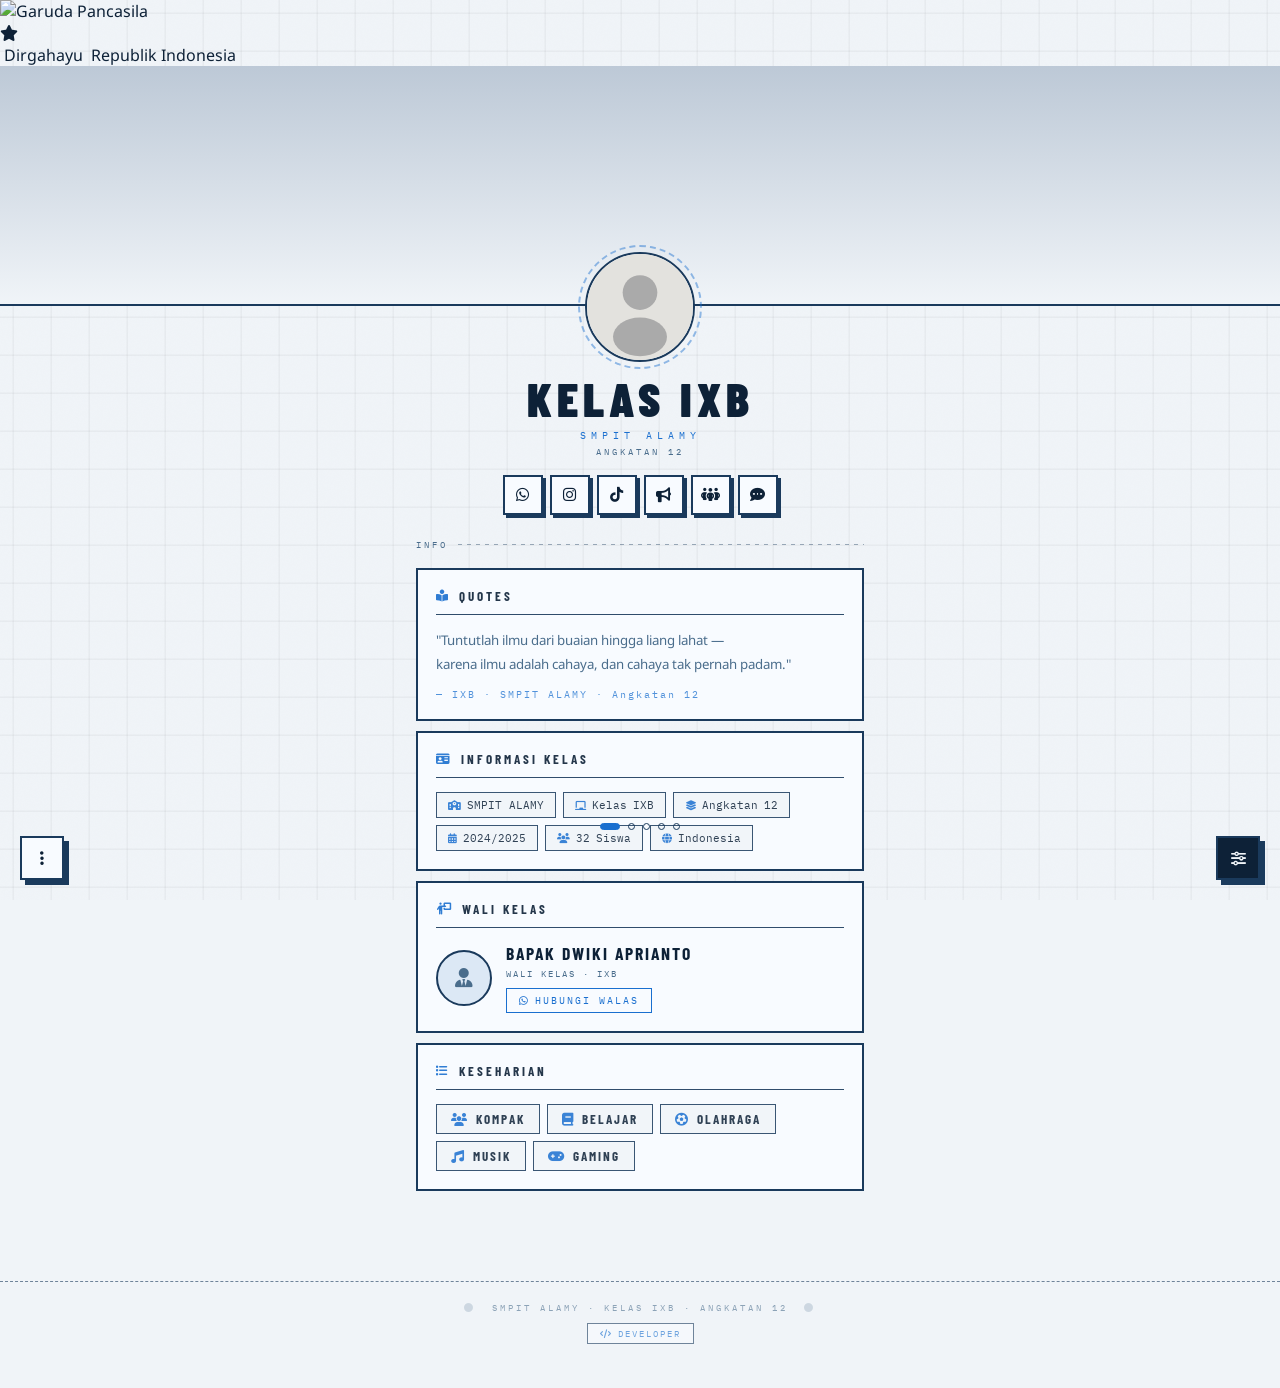
==== index.html @ 5e4f5265 "Update index.html" ====
<!DOCTYPE html>
<html lang="id" data-theme="light" data-lang="id" data-season="kemerdekaan">
<head>
  <meta charset="UTF-8" />
  <meta name="viewport" content="width=device-width, initial-scale=1.0" />
  <title>IXB — SMPIT ALAMY</title>

  <!-- Font Awesome -->
  <link rel="stylesheet" href="https://cdnjs.cloudflare.com/ajax/libs/font-awesome/6.5.0/css/all.min.css" />

  <!-- Google Fonts -->
  <link rel="preconnect" href="https://fonts.googleapis.com" />
  <link href="https://fonts.googleapis.com/css2?family=Barlow+Condensed:wght@700;900&family=IBM+Plex+Mono:wght@400;700&family=Noto+Sans:wght@400;700&display=swap" rel="stylesheet" />

  <!-- Stylesheet -->
  <link rel="stylesheet" href="style.css" />
</head>
<body>
<script>(function(){try{var s=localStorage.getItem('viiib-season-cache');if(s)document.documentElement.setAttribute('data-season',s);}catch(e){}})();</script>

<!-- ─── SPLASH SCREEN (Garuda, tampil sebentar saat pertama buka) ─── -->
<div class="splash-screen" id="splash-screen">
  <div class="splash-content">
    <div class="splash-garuda-wrap">
      <div class="splash-garuda-glow"></div>
      <div class="splash-garuda-ring"></div>
      <img class="splash-garuda-img" id="splash-garuda-img" src="" alt="Garuda Pancasila" />
      <div class="splash-garuda-fallback" id="splash-garuda-fallback">
        <i class="fa-solid fa-star"></i>
      </div>
    </div>
    <div class="splash-text">
      <span class="splash-text-line1"><i class="fa-solid fa-sparkles splash-sparkle"></i> <span id="splash-line1-word">Dirgahayu</span> <i class="fa-solid fa-sparkles splash-sparkle splash-sparkle--right"></i></span>
      <span class="splash-text-line2" id="splash-line2">Republik Indonesia</span>
    </div>
  </div>
</div>

<!-- ─── ANIMATED GRID CANVAS ─── -->
<canvas id="grid-canvas"></canvas>

<!-- ─── MUSIC NOTES LAYER ─── -->
<div id="music-notes-container"></div>

<!-- ─── BACKGROUND MUSIC ─── -->
<audio id="bg-music" loop>
  <source id="music-src" src="" type="audio/mpeg" />
</audio>

<!-- ═══════════════════════════════════════
     FAB MENU (kanan bawah)
═══════════════════════════════════════ -->
<div class="fab-wrap" id="fab-wrap">
  <div class="fab-sub" id="fab-sub-lang">
    <button class="fab-btn fab-btn--lang" id="lang-btn" onclick="cycleLang()" data-i18n-title="btn_change_lang" title="Ganti Bahasa">
      <span id="lang-indicator">ID</span>
    </button>
  </div>
  <div class="fab-sub" id="fab-sub-music">
    <button class="fab-btn" id="music-btn" onclick="toggleMusic()" data-i18n-title="btn_toggle_music" title="Play / Pause Music">
      <i class="fa-solid fa-music" id="music-icon"></i>
      <span class="bar-icon" aria-hidden="true">
        <span class="bar"></span><span class="bar"></span>
        <span class="bar"></span><span class="bar"></span>
      </span>
    </button>
  </div>
  <div class="fab-sub" id="fab-sub-theme">
    <button class="fab-btn" id="theme-btn" onclick="toggleTheme()" data-i18n-title="btn_toggle_theme" title="Toggle Dark Mode">
      <i class="fa-solid fa-moon"></i>
    </button>
  </div>
  <button class="fab-main" id="fab-main" onclick="toggleFab()" data-i18n-title="label_menu" title="Menu">
    <i class="fa-solid fa-sliders"></i>
  </button>
</div>

<!-- ═══════════════════════════════════════
     PAGE NAV (kiri bawah)
═══════════════════════════════════════ -->
<div class="page-nav-wrap" id="pageNavWrap">
  <div class="page-nav-menu" id="pageNavMenu">
    <button class="nav-item active" onclick="goPage('home')" id="nav-btn-home">
      <i class="fa-solid fa-house"></i>
      <span data-i18n="nav_home">Beranda</span>
    </button>
    <button class="nav-item" onclick="goPage('students')" id="nav-btn-students">
      <i class="fa-solid fa-list-ol"></i>
      <span data-i18n="nav_students">Absensi</span>
    </button>
    <button class="nav-item" onclick="goPage('announcement')" id="nav-btn-announcement">
      <i class="fa-solid fa-bullhorn"></i>
      <span data-i18n="nav_announcement">Pengumuman</span>
    </button>
    <button class="nav-item" onclick="goPage('memories')" id="nav-btn-memories">
      <i class="fa-solid fa-camera-retro"></i>
      <span data-i18n="nav_memories">Kenangan</span>
    </button>
    <button class="nav-item" onclick="goPage('admin')" id="nav-btn-admin">
      <i class="fa-solid fa-user-shield"></i>
      <span data-i18n="nav_admin">Admin</span>
    </button>
  </div>
  <button class="page-nav-btn" onclick="togglePageNav()" data-i18n-title="label_page_nav" title="Navigasi Halaman">
    <i class="fa-solid fa-ellipsis-vertical"></i>
  </button>
</div>

<!-- ─── PAGE DOTS ─── -->
<div class="page-dots" id="pageDots">
  <span class="dot active" onclick="goPage('home')" title="Beranda"></span>
  <span class="dot" onclick="goPage('students')" title="Absensi"></span>
  <span class="dot" onclick="goPage('announcement')" title="Pengumuman"></span>
  <span class="dot" onclick="goPage('memories')" title="Kenangan"></span>
  <span class="dot" onclick="goPage('admin')" title="Admin"></span>
</div>

<!-- ═══════════════════════════════════════
     HALAMAN 1 — BERANDA
═══════════════════════════════════════ -->
<div class="page active" id="page-home">
  <div class="hero">
    <video id="hero-video" autoplay muted loop playsinline preload="auto">
      <source id="hero-video-src" src="" type="video/mp4" />
    </video>
    <img class="hero-img" id="hero-img" src="" alt="Banner" style="display:none;" />
    <div class="hero-overlay"></div>
  </div>

  <div class="container">
    <div class="avatar-wrap">
      <div class="avatar-ring"></div>
      <div class="avatar-frame">
        <img id="avatar-img" src="" alt="Kelas IXB" />
      </div>
    </div>

    <div class="name-block">
      <h1>KELAS IXB</h1>
      <p class="subtitle">SMPIT ALAMY</p>
      <p class="subtitle-small">
        Angkatan 12
      </p>
    </div>

    <!-- Muncul otomatis kalau tema aktif = Ramadhan -->
    <div class="ramadhan-countdown" id="ramadhan-countdown" style="display:none;">
      <i class="fa-solid fa-moon"></i>
      <span data-i18n="label_countdown_lebaran">Menuju Hari Raya</span> :
      <b id="ramadhan-countdown-value">—</b>
      <span data-i18n="label_hari">hari</span>
    </div>

    <div class="socials">
      <a class="social-btn" id="link-wali-wa" href="https://wa.me/6285159145010" target="_blank" rel="noopener" title="WhatsApp">
        <i class="fa-brands fa-whatsapp"></i>
      </a>
      <a class="social-btn" id="link-ig" href="https://www.instagram.com/class8bright_star" target="_blank" rel="noopener" title="Instagram">
        <i class="fa-brands fa-instagram"></i>
      </a>
      <a class="social-btn" id="link-tiktok" href="https://www.tiktok.com/@class8brightstar" target="_blank" rel="noopener" title="TikTok">
        <i class="fa-brands fa-tiktok"></i>
      </a>
      <a class="social-btn" id="link-channel" href="https://whatsapp.com/channel/0029VbBKBD9F6smwoAydKr3x" target="_blank" rel="noopener" title="Channel WA">
        <i class="fa-solid fa-bullhorn"></i>
      </a>
      <a class="social-btn" id="link-group" href="https://chat.whatsapp.com/DEX62QPp12nE86mGyS3grg?s=cl&p=a&ilr=0&amv=3" target="_blank" rel="noopener" title="Grup WA">
        <i class="fa-solid fa-people-group"></i>
      </a>
      <a class="social-btn" id="link-ngl" href="#" target="_blank" rel="noopener" title="NGL" style="display:none;">
        <i class="fa-solid fa-comment-dots"></i>
      </a>
    </div>

    <div class="section-sep"><span data-i18n="label_info">Info</span></div>

    <div class="card">
      <div class="card-title"><i class="fa-solid fa-book-open-reader"></i> <span data-i18n="label_quotes">Quotes</span></div>
      <p class="about-text">
        "Tuntutlah ilmu dari buaian hingga liang lahat —<br>
        karena ilmu adalah cahaya, dan cahaya tak pernah padam."
      </p>
      <span class="wm-signature">— IXB · SMPIT ALAMY · Angkatan 12</span>
    </div>

    <div class="card">
      <div class="card-title"><i class="fa-solid fa-id-card"></i> <span data-i18n="label_info_kelas">Informasi Kelas</span></div>
      <div class="tags">
        <span class="tag"><i class="fa-solid fa-school"></i> SMPIT ALAMY</span>
        <span class="tag"><i class="fa-solid fa-chalkboard"></i> <span data-i18n="label_kelas_word">Kelas</span> IXB</span>
        <span class="tag"><i class="fa-solid fa-layer-group"></i> <span data-i18n="label_angkatan_word">Angkatan</span> 12</span>
        <span class="tag"><i class="fa-solid fa-calendar-days"></i> 2024/2025</span>
        <span class="tag"><i class="fa-solid fa-users"></i> 32 <span data-i18n="label_siswa_word">Siswa</span></span>
        <span class="tag"><i class="fa-solid fa-globe"></i> Indonesia</span>
      </div>
    </div>

    <div class="card">
      <div class="card-title"><i class="fa-solid fa-person-chalkboard"></i> <span data-i18n="label_wali_kelas">Wali Kelas</span></div>
      <div class="wali-info">
        <div class="wali-avatar">
          <img id="wali-img" src="" alt="Wali Kelas" onerror="this.style.display='none';document.getElementById('wali-ph').style.display='flex';" />
          <div class="wali-avatar-placeholder" id="wali-ph">
            <i class="fa-solid fa-user-tie"></i>
          </div>
        </div>
        <div class="wali-detail">
          <div class="wali-name">Bapak Dwiki Aprianto</div>
          <div class="wali-meta"><span data-i18n="label_wali_kelas">Wali Kelas</span> · IXB</div>
          <a class="wali-contact" href="https://wa.me/6285159145010" target="_blank" rel="noopener">
            <i class="fa-brands fa-whatsapp"></i> <span data-i18n="label_hubungi_walas">Hubungi Walas</span>
          </a>
        </div>
      </div>
    </div>

    <div class="card">
      <div class="card-title"><i class="fa-solid fa-list"></i> <span data-i18n="label_keseharian">Keseharian</span></div>
      <div class="tags">
        <span class="skill-tag"><i class="fa-solid fa-users"></i> <span data-i18n="skill_kompak">Kompak</span></span>
        <span class="skill-tag"><i class="fa-solid fa-book"></i> <span data-i18n="skill_belajar">Belajar</span></span>
        <span class="skill-tag"><i class="fa-solid fa-futbol"></i> <span data-i18n="skill_olahraga">Olahraga</span></span>
        <span class="skill-tag"><i class="fa-solid fa-music"></i> <span data-i18n="skill_musik">Musik</span></span>
        <span class="skill-tag"><i class="fa-solid fa-gamepad"></i> <span data-i18n="skill_gaming">Gaming</span></span>
      </div>
    </div>
  </div>

  <footer>
    <i class="fa-solid fa-circle" style="opacity:0.35;margin-right:8px;"></i>
    SMPIT ALAMY · KELAS IXB · ANGKATAN 12
    <i class="fa-solid fa-circle" style="opacity:0.35;margin-left:8px;"></i>
    <br>
    <a href="https://alstecu24.vercel.app" target="_blank" class="dev-link" rel="noopener">
      <i class="fa-solid fa-code"></i> <span data-i18n="label_developer">developer</span>
    </a>
  </footer>
</div>

<!-- ═══════════════════════════════════════
     HALAMAN 2 — DAFTAR SISWA
═══════════════════════════════════════ -->
<div class="page" id="page-students">
  <div class="page-header">
    <h2 class="page-title" data-i18n="label_daftar_absensi">Daftar Absensi</h2>
    <p class="page-subtitle">IXB · SMPIT ALAMY · Angkatan 12</p>
  </div>
  <div class="container" style="padding-top:24px;">
    <div class="student-list" id="student-list"></div>
  </div>
  <footer>
    <i class="fa-solid fa-circle" style="opacity:0.35;margin-right:8px;"></i>
    SMPIT ALAMY · IXB · 32 SISWA
    <i class="fa-solid fa-circle" style="opacity:0.35;margin-left:8px;"></i>
    <br>
    <a href="https://alstecu24.vercel.app" target="_blank" class="dev-link" rel="noopener">
      <i class="fa-solid fa-code"></i> <span data-i18n="label_developer">developer</span>
    </a>
  </footer>
</div>

<!-- ═══════════════════════════════════════
     HALAMAN 3 — PENGUMUMAN (publik) + status piket bermasalah
═══════════════════════════════════════ -->
<div class="page" id="page-announcement">
  <div class="page-header">
    <h2 class="page-title" data-i18n="label_pengumuman">Pengumuman</h2>
    <p class="page-subtitle" data-i18n="label_pengumuman_subtitle">Info terbaru dari kelas</p>
  </div>
  <div class="container" style="padding-top:24px;">

    <div class="card">
      <div class="card-title"><i class="fa-solid fa-triangle-exclamation"></i> <span data-i18n="label_piket_bermasalah">Piket Bermasalah</span></div>
      <div id="piket-problem-list"></div>
    </div>

    <div class="section-sep" style="margin-top:22px;"><span data-i18n="label_pengumuman">Pengumuman</span></div>
    <div id="announcement-list"></div>

  </div>
  <footer>
    <i class="fa-solid fa-circle" style="opacity:0.35;margin-right:8px;"></i>
    SMPIT ALAMY · IXB · ANGKATAN 12
    <i class="fa-solid fa-circle" style="opacity:0.35;margin-left:8px;"></i>
    <br>
    <a href="https://alstecu24.vercel.app" target="_blank" class="dev-link" rel="noopener">
      <i class="fa-solid fa-code"></i> <span data-i18n="label_developer">developer</span>
    </a>
  </footer>
</div>

<!-- ═══════════════════════════════════════
     HALAMAN 4 — KENANGAN
═══════════════════════════════════════ -->
<div class="page" id="page-memories">
  <div class="page-header">
    <h2 class="page-title" data-i18n="label_kenangan_indah">Kenangan Indah</h2>
    <p class="page-subtitle">IXB · SMPIT ALAMY</p>
  </div>
  <div class="container" style="padding-top:24px;">
    <div class="memories-video-wrap">
      <video id="memories-video" autoplay muted loop playsinline>
        <source id="memories-video-src" src="" type="video/mp4" />
      </video>
      <div class="memories-video-placeholder" id="mem-placeholder">
        <i class="fa-solid fa-film"></i>
        <span data-i18n="label_video_kenangan">Video Kenangan</span>
      </div>
      <div class="memories-video-overlay" data-i18n="label_kenangan_indah">Kenangan Indah</div>
    </div>
    <div class="section-sep" style="margin-top:22px;"><span data-i18n="label_galeri_foto">Galeri Foto</span></div>
    <div class="photo-grid" id="photo-grid"></div>
    <div class="card" style="margin-top:16px;">
      <div class="card-title"><i class="fa-solid fa-heart"></i> <span data-i18n="label_momen_berharga">Momen Berharga</span></div>
      <p class="about-text">
        "Setiap momen bersama adalah kenangan yang tak tergantikan.
        Terima kasih sudah menjadi bagian dari cerita ini."
      </p>
      <span class="wm-signature">— IXB · SMPIT ALAMY · Angkatan 12</span>
    </div>
  </div>
  <footer>
    <i class="fa-solid fa-circle" style="opacity:0.35;margin-right:8px;"></i>
    SMPIT ALAMY · IXB · ANGKATAN 12
    <i class="fa-solid fa-circle" style="opacity:0.35;margin-left:8px;"></i>
    <br>
    <a href="https://alstecu24.vercel.app" target="_blank" class="dev-link" rel="noopener">
      <i class="fa-solid fa-code"></i> <span data-i18n="label_developer">developer</span>
    </a>
  </footer>
</div>

<!-- ═══════════════════════════════════════
     HALAMAN 5 — ADMIN (Pengumuman / Kenangan / Tema / QR Piket)
═══════════════════════════════════════ -->
<div class="page" id="page-admin">
  <div class="page-header">
    <h2 class="page-title" data-i18n="label_admin_panel">Panel Admin</h2>
    <p class="page-subtitle">IXB · SMPIT ALAMY</p>
  </div>
  <div class="container" style="padding-top:24px;">

    <!-- GATE PASSWORD -->
    <div class="reminder-gate" id="admin-gate">
      <div class="reminder-gate-box">
        <i class="fa-solid fa-lock reminder-gate-icon"></i>
        <div class="reminder-gate-title" data-i18n="reminder_gate_title">Akses Terbatas</div>
        <p class="reminder-gate-text" data-i18n="reminder_gate_text">Halaman ini hanya untuk admin kelas. Masukkan kata sandi untuk melanjutkan.</p>
        <input type="password" id="admin-pw-input" class="reminder-pw-input" data-i18n-placeholder="reminder_pw_placeholder" placeholder="KATA SANDI" autocomplete="off" />
        <button class="reminder-pw-btn" id="admin-pw-submit">
          <i class="fa-solid fa-right-to-bracket"></i> <span data-i18n="reminder_pw_submit">Masuk</span>
        </button>
        <p class="reminder-pw-error" id="admin-pw-error"></p>
      </div>
    </div>

    <!-- APP (tampil setelah login) -->
    <div id="admin-app" style="display:none;">

      <div class="admin-tabs">
        <button class="admin-tab-btn active" data-tab="pengumuman"><i class="fa-solid fa-bullhorn"></i> <span data-i18n="admin_tab_pengumuman">Pengumuman</span></button>
        <button class="admin-tab-btn" data-tab="piket"><i class="fa-solid fa-qrcode"></i> <span data-i18n="admin_tab_piket">Piket</span></button>
        <button class="admin-tab-btn" data-tab="kas"><i class="fa-solid fa-coins"></i> <span data-i18n="admin_tab_kas">Kas</span></button>
        <button class="admin-tab-btn" data-tab="kenangan"><i class="fa-solid fa-images"></i> <span data-i18n="admin_tab_kenangan">Kenangan</span></button>
        <button class="admin-tab-btn" data-tab="tema"><i class="fa-solid fa-palette"></i> <span data-i18n="admin_tab_tema">Tema & Musik</span></button>
      </div>

      <!-- TAB: PENGUMUMAN -->
      <div class="admin-tab-panel" data-panel="pengumuman">
        <div class="card">
          <div class="card-title"><i class="fa-solid fa-pen"></i> <span data-i18n="label_buat_pengumuman">Buat Pengumuman</span></div>
          <input type="text" id="ann-title" class="reminder-input" data-i18n-placeholder="placeholder_judul_pengumuman" placeholder="Judul (opsional)" style="margin-bottom:8px;" />
          <textarea id="ann-body" class="reminder-input" data-i18n-placeholder="placeholder_isi_pengumuman" placeholder="Tulis pengumuman di sini..." rows="4" style="margin-bottom:8px; resize:vertical;"></textarea>
          <input type="text" id="ann-image" class="reminder-input" data-i18n-placeholder="placeholder_gambar_pengumuman" placeholder="Link gambar (opsional)" style="margin-bottom:10px;" />
          <button class="reminder-save-btn" id="btn-post-announcement" style="position:static;"><i class="fa-solid fa-paper-plane"></i> <span data-i18n="btn_kirim_pengumuman">Kirim Pengumuman</span></button>
        </div>
      </div>

      <!-- TAB: PIKET (cuma QR, isi data ada di piket.html) -->
      <div class="admin-tab-panel" data-panel="piket" style="display:none;">
        <div class="card admin-qr-card">
          <div class="card-title"><i class="fa-solid fa-qrcode"></i> <span data-i18n="label_qr_piket">QR Akses Cepat Admin</span></div>
          <img id="admin-qr-img" class="admin-qr-img" src="" alt="QR Piket" crossorigin="anonymous" />
          <button class="reminder-add-btn" id="btn-download-qr"><i class="fa-solid fa-download"></i> <span data-i18n="btn_download_qr">Unduh QR</span></button>
          <p class="reminder-hint">
            <i class="fa-solid fa-circle-info"></i>
            <span data-i18n="label_qr_piket_hint">Tempel/print QR ini di kelas. Scan pakai kamera HP biasa untuk langsung masuk ke halaman input piket. Halaman itu (piket.html) sengaja TIDAK ada di menu manapun -- cuma bisa dibuka lewat QR ini atau linknya langsung.</span>
          </p>
          <a id="admin-qr-link" href="#" target="_blank" class="admin-qr-link"></a>
        </div>
      </div>

      <!-- TAB: KAS -->
      <div class="admin-tab-panel" data-panel="kas" style="display:none;">
        <div class="card">
          <div class="card-title"><i class="fa-solid fa-calendar-day"></i> <span data-i18n="label_pilih_bulan">Pilih Bulan</span></div>
          <input type="month" id="kas-admin-month" class="reminder-input" />
        </div>
        <div class="card">
          <div class="card-title"><i class="fa-solid fa-coins"></i> <span data-i18n="label_kelola_kas">Kelola Kas</span></div>
          <div id="kas-admin-list"></div>
        </div>
        <div class="card">
          <div class="card-title"><i class="fa-solid fa-triangle-exclamation"></i> <span data-i18n="label_ringkasan_tunggakan">Ringkasan Tunggakan</span></div>
          <div id="kas-arrears-list"></div>
        </div>

        <div class="card">
          <div class="card-title"><i class="fa-solid fa-pen"></i> <span data-i18n="label_buat_pemberitahuan_manual">Buat Pemberitahuan Tunggakan (Manual)</span></div>
          <p class="reminder-hint" style="margin-top:0;">
            <i class="fa-solid fa-circle-info"></i>
            <span data-i18n="label_kas_manual_hint">Ketik nama & jumlah yang belum dibayar satu-satu, tambahkan ke daftar. Setelah semua terkumpul, kirim jadi SATU pesan ke grup orang tua sekaligus.</span>
          </p>
          <div class="kas-manual-form">
            <input type="text" id="kas-manual-nama" class="reminder-input" data-i18n-placeholder="placeholder_nama_siswa" placeholder="Nama siswa" />
            <input type="number" id="kas-manual-jumlah" class="reminder-input" data-i18n-placeholder="placeholder_jumlah_rp" placeholder="Jumlah belum dibayar (Rp)" min="0" step="1000" />
            <button class="reminder-add-btn" id="btn-kas-manual-add"><i class="fa-solid fa-plus"></i> <span data-i18n="btn_tambah_ke_daftar">Tambah ke Daftar</span></button>
          </div>
          <div id="kas-manual-list" style="margin-top:10px;"></div>
          <div class="kas-manual-total" id="kas-manual-total" style="display:none;"></div>
          <button class="reminder-save-btn" id="btn-kas-manual-send" style="position:static; display:none;">
            <i class="fa-brands fa-whatsapp"></i> <span data-i18n="btn_kirim_grup_ortu">Kirim ke Grup Ortu</span>
          </button>
        </div>
      </div>

      <!-- TAB: KENANGAN -->
      <div class="admin-tab-panel" data-panel="kenangan" style="display:none;">
        <div class="card">
          <div class="card-title"><i class="fa-solid fa-image"></i> <span data-i18n="label_tambah_foto_kenangan">Tambah Foto Kenangan</span></div>
          <input type="text" id="memories-photo-input" class="reminder-input" data-i18n-placeholder="placeholder_link_foto" placeholder="Tempel link foto di sini" style="margin-bottom:8px;" />
          <button class="reminder-add-btn" id="btn-tambah-foto"><i class="fa-solid fa-plus"></i> <span data-i18n="btn_tambah_foto">Tambah Foto</span></button>
          <div id="memories-admin-list" style="margin-top:12px;"></div>
        </div>
      </div>

      <!-- TAB: TEMA & MUSIK -->
      <div class="admin-tab-panel" data-panel="tema" style="display:none;">
        <div class="card">
          <div class="card-title"><i class="fa-solid fa-palette"></i> <span data-i18n="label_ganti_tema">Pilih Tema Situs</span></div>
          <div class="theme-choice-row">
            <button class="theme-choice-btn" data-season="kemerdekaan"><span data-i18n="theme_kemerdekaan">&#x1F1EE;&#x1F1E9; Kemerdekaan</span></button>
            <button class="theme-choice-btn" data-season="ramadhan"><span data-i18n="theme_ramadhan">&#x1F319; Ramadhan</span></button>
            <button class="theme-choice-btn" data-season="normal"><span data-i18n="theme_normal">&#x1F3A8; Biasa</span></button>
          </div>
          <p class="reminder-hint">
            <i class="fa-solid fa-circle-info"></i>
            <span data-i18n="label_ganti_tema_hint">Tema ini berlaku untuk SEMUA pengunjung situs, tersimpan otomatis.</span>
          </p>
        </div>
      </div>

      <button class="reminder-logout-btn" id="admin-logout-btn"><i class="fa-solid fa-right-from-bracket"></i> <span data-i18n="btn_keluar">Keluar</span></button>
    </div>

  </div>
  <footer>
    <i class="fa-solid fa-circle" style="opacity:0.35;margin-right:8px;"></i>
    SMPIT ALAMY · IXB · ANGKATAN 12
    <i class="fa-solid fa-circle" style="opacity:0.35;margin-left:8px;"></i>
    <br>
    <a href="https://alstecu24.vercel.app" target="_blank" class="dev-link" rel="noopener">
      <i class="fa-solid fa-code"></i> <span data-i18n="label_developer">developer</span>
    </a>
  </footer>
</div>

<!-- ═══════════════════════════════════════
     LIGHTBOX
═══════════════════════════════════════ -->
<div id="lightbox" class="lightbox" onclick="closeLightbox()">
  <button class="lightbox-close" onclick="closeLightbox()"><i class="fa-solid fa-xmark"></i></button>
  <img id="lightbox-img" src="" alt="Foto" />
</div>

<!-- ═══════════════════════════════════════
     STUDENT MODAL
═══════════════════════════════════════ -->
<div id="student-modal" class="student-modal" onclick="closeStudentModal(event)">
  <div class="student-modal-box">
    <button class="student-modal-close" onclick="closeStudentModal()"><i class="fa-solid fa-xmark"></i></button>
    <div class="student-modal-no" id="modal-no">01</div>
    <div class="student-modal-name" id="modal-name">NAMA SISWA</div>
    <div class="student-modal-divider"></div>
    <div class="student-modal-quote">
      <i class="fa-solid fa-quote-left student-modal-qmark"></i>
      <p id="modal-msg">Pesan siswa tampil di sini.</p>
      <i class="fa-solid fa-quote-right student-modal-qmark student-modal-qmark--right"></i>
    </div>
    <div class="student-modal-footer">IXB · SMPIT ALAMY</div>
  </div>
</div>

<!-- ═══════════════════════════════════════
     SCRIPTS
═══════════════════════════════════════ -->
<script src="config.js"></script>
<script src="shared.js"></script>
<script src="script.js"></script>
</body>
</html>
---- style.css ----
/* ============================================
   SMPIT ALAMY — KELAS VIIIB
   style.css  |  Manga Brutalist + Blue Accent
   ============================================ */

@import url('https://fonts.googleapis.com/css2?family=Barlow+Condensed:wght@700;900&family=IBM+Plex+Mono:wght@400;700&family=Noto+Sans:wght@400;700&display=swap');

/* ===== ROOT VARIABLES ===== */
:root {
  --bg:        #f0f4f8;
  --bg2:       #dce8f5;
  --surface:   #f8fbff;
  --border:    #1a3a5c;
  --text:      #0d2137;
  --muted:     #4a6d8c;
  --accent:    #1a6fcf;
  --accent2:   #0fa3e0;
  --shadow:    3px 3px 0px #1a3a5c;
  --shadow-lg: 5px 5px 0px #1a3a5c;
  --font-display: 'Barlow Condensed', sans-serif;
  --font-mono:    'IBM Plex Mono', monospace;
  --font-body:    'Noto Sans', sans-serif;
}

[data-theme="dark"] {
  --bg:        #0a1628;
  --bg2:       #0d1f3c;
  --surface:   #0f2240;
  --border:    #2a5fa8;
  --text:      #d0e8ff;
  --muted:     #7aadda;
  --accent:    #4da3ff;
  --accent2:   #1cc8ff;
  --shadow:    3px 3px 0px #2a5fa8;
  --shadow-lg: 5px 5px 0px #2a5fa8;
}

/* ===== RESET ===== */
*, *::before, *::after { margin: 0; padding: 0; box-sizing: border-box; }
html { scroll-behavior: smooth; }

body {
  background: var(--bg);
  color: var(--text);
  font-family: var(--font-body);
  min-height: 100vh;
  overflow-x: hidden;
  transition: background 0.3s, color 0.3s;
}

/* ===== GRID CANVAS ===== */
#grid-canvas {
  position: fixed;
  inset: 0;
  z-index: 0;
  pointer-events: none;
}

/* ===== NOISE TEXTURE ===== */
body::before {
  content: '';
  position: fixed;
  inset: 0;
  pointer-events: none;
  z-index: 1;
  opacity: 0.018;
  background-image: url("data:image/svg+xml,%3Csvg viewBox='0 0 200 200' xmlns='http://www.w3.org/2000/svg'%3E%3Cfilter id='n'%3E%3CfeTurbulence type='fractalNoise' baseFrequency='0.85' numOctaves='4' stitchTiles='stitch'/%3E%3C/filter%3E%3Crect width='100%25' height='100%25' filter='url(%23n)'/%3E%3C/svg%3E");
  background-size: 200px 200px;
}

/* ===== MUSIC NOTES ===== */
#music-notes-container {
  position: fixed;
  inset: 0;
  pointer-events: none;
  z-index: 2;
  overflow: hidden;
}

.music-note-fall {
  position: absolute;
  top: -30px;
  color: var(--accent);
  pointer-events: none;
  user-select: none;
  animation: noteFall linear forwards;
}

@keyframes noteFall {
  0%   { top: -30px; transform: translateX(0) rotate(-8deg); }
  35%  { transform: translateX(10px) rotate(6deg); }
  65%  { transform: translateX(-7px) rotate(-4deg); }
  100% { top: 105vh; transform: translateX(4px) rotate(10deg); opacity: 0; }
}

/* ===== PAGES ===== */
.page {
  display: none;
  min-height: 100vh;
  position: relative;
  z-index: 5;
}
.page.active { display: block; }

/* ===== PAGE HEADER (students / memories / reminder) ===== */
.page-header {
  background: var(--bg2);
  border-bottom: 2px solid var(--border);
  padding: 48px 16px 20px;
  text-align: center;
  position: relative;
  z-index: 3;
}
.page-title {
  font-family: var(--font-display);
  font-size: clamp(2rem, 8vw, 2.8rem);
  font-weight: 900;
  letter-spacing: 5px;
  text-transform: uppercase;
  color: var(--text);
}
.page-subtitle {
  font-family: var(--font-mono);
  font-size: 0.6rem;
  letter-spacing: 4px;
  text-transform: uppercase;
  color: var(--muted);
  margin-top: 6px;
}

/* ===== FAB MENU (kanan bawah) ===== */
.fab-wrap {
  position: fixed;
  bottom: 20px;
  right: 20px;
  z-index: 9999;
  display: flex;
  flex-direction: column;
  align-items: center;
  gap: 8px;
}

.fab-sub {
  opacity: 0;
  transform: translateY(10px) scale(0.85);
  pointer-events: none;
  transition: opacity 0.2s ease, transform 0.2s ease;
}

.fab-wrap.open .fab-sub {
  opacity: 1;
  transform: translateY(0) scale(1);
  pointer-events: auto;
}

.fab-wrap.open #fab-sub-theme { transition-delay: 0s; }
.fab-wrap.open #fab-sub-music { transition-delay: 0.06s; }
.fab-wrap.open #fab-sub-lang  { transition-delay: 0.12s; }

.fab-btn {
  width: 38px; height: 38px;
  border: 2px solid var(--border);
  background: var(--surface);
  color: var(--text);
  font-size: 13px;
  display: flex;
  align-items: center;
  justify-content: center;
  cursor: pointer;
  box-shadow: var(--shadow);
  transition: all 0.15s;
  padding: 0;
  font-family: var(--font-mono);
}

.fab-btn--lang {
  font-size: 10px;
  font-weight: 700;
  letter-spacing: 0.5px;
  color: var(--accent);
  border-color: var(--accent);
}

.fab-btn:hover {
  transform: translate(-2px, -2px);
  box-shadow: var(--shadow-lg);
  background: var(--accent);
  color: #fff;
  border-color: var(--accent);
}

.fab-btn:active {
  transform: translate(2px, 2px);
  box-shadow: none;
}

.fab-main {
  width: 44px; height: 44px;
  border: 2px solid var(--border);
  background: var(--text);
  color: var(--bg);
  font-size: 15px;
  display: flex;
  align-items: center;
  justify-content: center;
  cursor: pointer;
  box-shadow: var(--shadow-lg);
  transition: all 0.15s;
  padding: 0;
  font-family: inherit;
}

.fab-main:hover {
  transform: translate(-2px, -2px);
  box-shadow: 6px 6px 0px var(--border);
}

.fab-main:active {
  transform: translate(2px, 2px);
  box-shadow: none;
}

.fab-wrap.open .fab-main {
  background: var(--accent);
  color: #fff;
  border-color: var(--accent);
}

/* Music equalizer bars */
.bar-icon {
  display: none;
  gap: 2px;
  align-items: flex-end;
  height: 14px;
}
#music-btn.playing #music-icon { display: none; }
#music-btn.playing .bar-icon   { display: flex; }

.bar {
  width: 3px;
  border-radius: 1px;
  background: currentColor;
  animation: barBeat 0.55s ease-in-out infinite alternate;
}
.bar:nth-child(1) { height: 5px;  animation-delay: 0s; }
.bar:nth-child(2) { height: 10px; animation-delay: 0.1s; }
.bar:nth-child(3) { height: 7px;  animation-delay: 0.2s; }
.bar:nth-child(4) { height: 12px; animation-delay: 0.05s; }
@keyframes barBeat { to { height: 3px; } }

/* ===== PAGE NAV (3 titik, kiri bawah) ===== */
.page-nav-wrap {
  position: fixed;
  bottom: 20px;
  left: 20px;
  z-index: 9999;
  display: flex;
  flex-direction: column;
  align-items: flex-start;
  gap: 6px;
}

.page-nav-menu {
  display: flex;
  flex-direction: column;
  gap: 6px;
  opacity: 0;
  transform: translateY(10px) scale(0.9);
  pointer-events: none;
  transition: opacity 0.2s, transform 0.2s;
}

.page-nav-wrap.open .page-nav-menu {
  opacity: 1;
  transform: translateY(0) scale(1);
  pointer-events: auto;
}

.nav-item {
  display: flex;
  align-items: center;
  gap: 8px;
  padding: 7px 14px;
  border: 2px solid var(--border);
  background: var(--surface);
  color: var(--muted);
  font-family: var(--font-mono);
  font-size: 0.62rem;
  letter-spacing: 2px;
  text-transform: uppercase;
  cursor: pointer;
  box-shadow: var(--shadow);
  transition: all 0.15s;
  white-space: nowrap;
}

.nav-item i { font-size: 11px; }

.nav-item:hover,
.nav-item.active {
  background: var(--accent);
  color: #fff;
  border-color: var(--accent);
  box-shadow: 3px 3px 0px rgba(26,111,207,0.4);
  transform: translate(-2px, -2px);
}

.nav-item:active {
  transform: translate(1px, 1px);
  box-shadow: none;
}

.page-nav-btn {
  width: 44px; height: 44px;
  border: 2px solid var(--border);
  background: var(--surface);
  color: var(--text);
  font-size: 16px;
  display: flex;
  align-items: center;
  justify-content: center;
  cursor: pointer;
  box-shadow: var(--shadow-lg);
  transition: all 0.15s;
  padding: 0;
}

.page-nav-btn:hover {
  background: var(--text);
  color: var(--bg);
  transform: translate(-2px, -2px);
  box-shadow: 6px 6px 0px var(--border);
}

.page-nav-btn:active {
  transform: translate(2px, 2px);
  box-shadow: none;
}

.page-nav-wrap.open .page-nav-btn {
  background: var(--accent);
  color: #fff;
  border-color: var(--accent);
}

/* ===== PAGE INDICATOR DOTS ===== */
.page-dots {
  position: fixed;
  bottom: 70px;
  left: 50%;
  transform: translateX(-50%);
  z-index: 9998;
  display: flex;
  gap: 8px;
  align-items: center;
}

.dot {
  width: 7px; height: 7px;
  border: 1.5px solid var(--border);
  background: transparent;
  border-radius: 50%;
  cursor: pointer;
  transition: all 0.2s;
}

.dot.active {
  background: var(--accent);
  border-color: var(--accent);
  width: 20px;
  border-radius: 4px;
}

.dot:hover { background: var(--muted); }

/* ===== HERO BANNER ===== */
.hero {
  position: relative;
  width: 100%;
  height: 240px;
  overflow: hidden;
  border-bottom: 2px solid var(--border);
  background: var(--bg2);
  z-index: 3;
}

.hero video,
.hero .hero-img {
  position: absolute;
  inset: 0;
  width: 100%; height: 100%;
  object-fit: cover;
  filter: grayscale(40%) contrast(1.05) brightness(0.9);
}

.hero-overlay {
  position: absolute;
  inset: 0;
  background: linear-gradient(to bottom, rgba(10,22,40,0.15) 0%, var(--bg) 100%);
  z-index: 2;
}

/* ===== CONTAINER ===== */
.container {
  position: relative;
  z-index: 10;
  max-width: 480px;
  margin: 0 auto;
  padding: 0 16px 80px;
}

/* ===== AVATAR ===== */
.avatar-wrap {
  position: relative;
  margin: -54px auto 0;
  width: 110px; height: 110px;
}

.avatar-frame {
  position: absolute;
  inset: 0;
  border: 2px solid var(--border);
  border-radius: 50%;
  background: var(--surface);
  overflow: hidden;
  z-index: 2;
}

.avatar-frame img {
  width: 100%; height: 100%;
  object-fit: cover;
  filter: grayscale(30%);
  display: block;
}

.avatar-ring {
  position: absolute;
  inset: -7px;
  border-radius: 50%;
  border: 2px dashed var(--accent);
  opacity: 0.45;
  animation: spinRing 14s linear infinite;
  z-index: 1;
}

@keyframes spinRing { to { transform: rotate(360deg); } }

/* ===== NAME BLOCK ===== */
.name-block {
  text-align: center;
  margin-top: 14px;
}

.name-block h1 {
  font-family: var(--font-display);
  font-size: clamp(2.2rem, 9vw, 3rem);
  font-weight: 900;
  letter-spacing: 5px;
  text-transform: uppercase;
  color: var(--text);
  line-height: 0.95;
}

.name-block .subtitle {
  font-family: var(--font-mono);
  font-size: 0.62rem;
  letter-spacing: 5px;
  text-transform: uppercase;
  color: var(--accent);
  margin-top: 7px;
}

.name-block .subtitle-small {
  font-family: var(--font-mono);
  font-size: 0.55rem;
  letter-spacing: 3px;
  text-transform: uppercase;
  color: var(--muted);
  margin-top: 4px;
}

/* ===== SOCIAL BUTTONS ===== */
.socials {
  display: flex;
  flex-wrap: wrap;
  justify-content: center;
  align-items: center;
  gap: 7px;
  margin-top: 18px;
}

.social-btn {
  width: 40px; height: 40px;
  border: 2px solid var(--border);
  background: var(--surface);
  color: var(--text);
  display: flex;
  align-items: center;
  justify-content: center;
  font-size: 15px;
  text-decoration: none;
  box-shadow: var(--shadow);
  transition: all 0.15s;
  cursor: pointer;
}

.social-btn:hover {
  transform: translate(-2px, -2px);
  box-shadow: var(--shadow-lg);
  background: var(--accent);
  color: #fff;
  border-color: var(--accent);
}

.social-btn:active {
  transform: translate(2px, 2px);
  box-shadow: none;
}

/* ===== SECTION DIVIDER ===== */
.section-sep {
  display: flex;
  align-items: center;
  gap: 10px;
  margin: 24px 0 18px;
}

.section-sep span {
  font-family: var(--font-mono);
  font-size: 0.54rem;
  letter-spacing: 3px;
  text-transform: uppercase;
  color: var(--muted);
  white-space: nowrap;
}

.section-sep::after {
  content: '';
  flex: 1;
  height: 1px;
  background: repeating-linear-gradient(
    90deg,
    var(--border) 0, var(--border) 4px,
    transparent 4px, transparent 9px
  );
  opacity: 0.4;
}

/* ===== CARD ===== */
.card {
  background: var(--surface);
  border: 2px solid var(--border);
  padding: 18px;
  margin-bottom: 10px;
  position: relative;
  opacity: 0;
  transform: translateY(14px);
  transition: opacity 0.5s ease, transform 0.5s ease,
              box-shadow 0.15s, background 0.3s, color 0.3s;
}

.card.visible {
  opacity: 1;
  transform: translateY(0);
}

.card:hover {
  transform: translate(-2px, -2px);
  box-shadow: var(--shadow-lg);
}

/* ===== CARD TITLE ===== */
.card-title {
  font-family: var(--font-display);
  font-size: 0.82rem;
  font-weight: 700;
  letter-spacing: 3px;
  text-transform: uppercase;
  color: var(--text);
  margin-bottom: 14px;
  display: flex;
  align-items: center;
  gap: 8px;
  padding-bottom: 10px;
  border-bottom: 1px solid var(--border);
  opacity: 0.9;
}

.card-title i { font-size: 12px; color: var(--accent); transition: transform 0.3s ease; }
.card:hover .card-title i { transform: scale(1.25) rotate(-6deg); }

/* ===== ABOUT TEXT ===== */
.about-text {
  font-size: 0.83rem;
  line-height: 1.8;
  color: var(--muted);
}

.wm-signature {
  display: block;
  margin-top: 12px;
  font-family: var(--font-mono);
  font-size: 0.6rem;
  letter-spacing: 2px;
  color: var(--accent);
  opacity: 0.75;
}

/* ===== WALI KELAS BLOCK ===== */
.wali-info {
  display: flex;
  align-items: center;
  gap: 14px;
}

.wali-avatar {
  position: relative;
  width: 56px; height: 56px;
  flex-shrink: 0;
}

.wali-avatar img {
  width: 100%; height: 100%;
  object-fit: cover;
  border: 2px solid var(--border);
  border-radius: 50%;
  display: block;
}

.wali-avatar-placeholder {
  width: 56px; height: 56px;
  border: 2px solid var(--border);
  border-radius: 50%;
  background: var(--bg2);
  display: flex;
  align-items: center;
  justify-content: center;
  color: var(--muted);
  font-size: 20px;
}

.wali-detail { flex: 1; }

.wali-name {
  font-family: var(--font-display);
  font-size: 1.1rem;
  font-weight: 700;
  letter-spacing: 2px;
  text-transform: uppercase;
  color: var(--text);
}

.wali-meta {
  font-family: var(--font-mono);
  font-size: 0.58rem;
  letter-spacing: 2px;
  text-transform: uppercase;
  color: var(--muted);
  margin-top: 3px;
}

.wali-contact {
  display: inline-flex;
  align-items: center;
  gap: 6px;
  margin-top: 8px;
  padding: 5px 12px;
  border: 1.5px solid var(--accent);
  background: transparent;
  color: var(--accent);
  font-family: var(--font-mono);
  font-size: 0.6rem;
  letter-spacing: 2px;
  text-transform: uppercase;
  text-decoration: none;
  transition: all 0.15s;
}

.wali-contact:hover {
  background: var(--accent);
  color: #fff;
  transform: translate(-1px, -1px);
  box-shadow: 2px 2px 0px var(--border);
}

/* ===== TAGS ===== */
.tags { display: flex; flex-wrap: wrap; gap: 7px; }

.tag {
  display: inline-flex;
  align-items: center;
  gap: 6px;
  padding: 5px 11px;
  border: 1.5px solid var(--border);
  font-family: var(--font-mono);
  font-size: 0.66rem;
  color: var(--text);
  background: var(--bg);
  transition: all 0.12s;
  white-space: nowrap;
  opacity: 0.85;
}

.tag:hover {
  background: var(--accent);
  color: #fff;
  border-color: var(--accent);
  opacity: 1;
  transform: translate(-1px, -1px);
}

.tag i { font-size: 10px; color: var(--accent); flex-shrink: 0; }
.tag:hover i { color: #fff; }

.skill-tag {
  display: inline-flex;
  align-items: center;
  gap: 7px;
  padding: 6px 14px;
  border: 1.5px solid var(--border);
  font-family: var(--font-display);
  font-size: 0.82rem;
  font-weight: 700;
  letter-spacing: 2px;
  text-transform: uppercase;
  color: var(--text);
  background: var(--bg);
  transition: all 0.12s;
  opacity: 0.85;
}

.skill-tag:hover {
  background: var(--accent);
  color: #fff;
  border-color: var(--accent);
  opacity: 1;
  transform: translate(-1px, -1px);
  box-shadow: var(--shadow);
}

.skill-tag i { font-size: 13px; color: var(--accent); }
.skill-tag:hover i { color: #fff; }

/* ===== STUDENT LIST ===== */
.student-list {
  display: flex;
  flex-direction: column;
  gap: 0;
  border: 2px solid var(--border);
  overflow: hidden;
}

.student-item {
  display: flex;
  align-items: center;
  gap: 14px;
  padding: 13px 16px;
  border-bottom: 1px solid var(--border);
  background: var(--surface);
  opacity: 0;
  transform: translateX(-14px);
  transition: opacity 0.4s ease, transform 0.4s ease,
              background 0.15s, box-shadow 0.15s;
  cursor: pointer;
  position: relative;
  overflow: hidden;
  user-select: none;
  -webkit-tap-highlight-color: transparent;
}

.student-item:last-child { border-bottom: none; }

/* accent left bar on hover */
.student-item::before {
  content: '';
  position: absolute;
  left: 0; top: 0; bottom: 0;
  width: 3px;
  background: var(--accent);
  transform: scaleY(0);
  transition: transform 0.2s ease;
}
.student-item:hover::before,
.student-item:active::before { transform: scaleY(1); }

.student-item.visible {
  opacity: 1;
  transform: translateX(0);
}

.student-item:hover {
  background: var(--bg2);
}

.student-item:active {
  background: var(--bg2);
  transform: scale(0.985);
}

.student-no {
  font-family: var(--font-mono);
  font-size: 0.65rem;
  font-weight: 700;
  color: var(--accent);
  min-width: 26px;
  letter-spacing: 1px;
  opacity: 0.8;
  flex-shrink: 0;
}

.student-name {
  font-family: var(--font-display);
  font-size: 0.9rem;
  font-weight: 700;
  letter-spacing: 2px;
  text-transform: uppercase;
  color: var(--text);
  flex: 1;
  line-height: 1.2;
}

.student-tap-hint {
  font-size: 0.75rem;
  color: var(--accent);
  opacity: 0.4;
  flex-shrink: 0;
  transition: opacity 0.2s, transform 0.2s;
}

.student-item:hover .student-tap-hint {
  opacity: 0.9;
  transform: scale(1.15);
}

/* ===== STUDENT MESSAGE MODAL ===== */
.student-modal {
  position: fixed;
  inset: 0;
  z-index: 99998;
  background: rgba(5, 15, 30, 0.88);
  display: flex;
  align-items: center;
  justify-content: center;
  padding: 20px;
  opacity: 0;
  pointer-events: none;
  transition: opacity 0.25s ease;
  backdrop-filter: blur(4px);
}

.student-modal.open {
  opacity: 1;
  pointer-events: all;
}

.student-modal-box {
  background: var(--surface);
  border: 2px solid var(--border);
  box-shadow: var(--shadow-lg);
  max-width: 380px;
  width: 100%;
  padding: 28px 24px 22px;
  position: relative;
  transform: translateY(20px) scale(0.95);
  transition: transform 0.25s ease;
}

.student-modal.open .student-modal-box {
  transform: translateY(0) scale(1);
}

/* accent top bar */
.student-modal-box::before {
  content: '';
  position: absolute;
  top: 0; left: 0; right: 0;
  height: 3px;
  background: var(--accent);
}

.student-modal-close {
  position: absolute;
  top: 12px; right: 12px;
  width: 28px; height: 28px;
  border: 1.5px solid var(--border);
  background: transparent;
  color: var(--muted);
  font-size: 11px;
  display: flex;
  align-items: center;
  justify-content: center;
  cursor: pointer;
  transition: all 0.15s;
}

.student-modal-close:hover {
  background: var(--accent);
  color: #fff;
  border-color: var(--accent);
}

.student-modal-no {
  font-family: var(--font-mono);
  font-size: 0.6rem;
  font-weight: 700;
  letter-spacing: 4px;
  color: var(--accent);
  margin-bottom: 6px;
  opacity: 0.75;
}

.student-modal-name {
  font-family: var(--font-display);
  font-size: clamp(1.1rem, 5vw, 1.45rem);
  font-weight: 900;
  letter-spacing: 3px;
  text-transform: uppercase;
  color: var(--text);
  line-height: 1.15;
  padding-right: 30px;
}

.student-modal-divider {
  height: 1.5px;
  background: repeating-linear-gradient(
    90deg,
    var(--accent) 0, var(--accent) 4px,
    transparent 4px, transparent 9px
  );
  margin: 16px 0;
  opacity: 0.45;
}

.student-modal-quote {
  position: relative;
  padding: 4px 0 8px;
}

.student-modal-qmark {
  font-size: 0.75rem;
  color: var(--accent);
  opacity: 0.5;
  display: block;
  margin-bottom: 6px;
}

.student-modal-qmark--right {
  margin-bottom: 0;
  margin-top: 8px;
  text-align: right;
}

.student-modal-quote p {
  font-family: var(--font-mono);
  font-size: 0.78rem;
  line-height: 1.75;
  color: var(--muted);
  font-style: italic;
  padding: 0 4px;
}

.student-modal-footer {
  margin-top: 16px;
  font-family: var(--font-mono);
  font-size: 0.52rem;
  letter-spacing: 3px;
  text-transform: uppercase;
  color: var(--muted);
  opacity: 0.5;
  text-align: right;
}

/* ===== MEMORIES PAGE ===== */
.memories-video-wrap {
  position: relative;
  width: 100%;
  aspect-ratio: 16/9;
  border: 2px solid var(--border);
  background: var(--bg2);
  overflow: hidden;
}

.memories-video-wrap video {
  width: 100%; height: 100%;
  object-fit: cover;
  display: none;
}

.memories-video-placeholder {
  display: flex;
  flex-direction: column;
  align-items: center;
  justify-content: center;
  gap: 10px;
  width: 100%; height: 100%;
  color: var(--muted);
  font-family: var(--font-mono);
  font-size: 0.65rem;
  letter-spacing: 3px;
  text-transform: uppercase;
}

.memories-video-placeholder i { font-size: 2rem; opacity: 0.35; }

.memories-video-overlay {
  position: absolute;
  bottom: 0; left: 0; right: 0;
  background: linear-gradient(transparent, rgba(10,22,40,0.85));
  padding: 24px 16px 12px;
  font-family: var(--font-display);
  font-size: 1rem;
  font-weight: 700;
  letter-spacing: 4px;
  text-transform: uppercase;
  color: #fff;
  z-index: 2;
}

/* ===== PHOTO GRID ===== */
.photo-grid {
  display: grid;
  grid-template-columns: repeat(3, 1fr);
  gap: 6px;
  margin-top: 4px;
}

.photo-item {
  aspect-ratio: 1;
  overflow: hidden;
  border: 1.5px solid var(--border);
  cursor: pointer;
  background: var(--bg2);
  position: relative;
  transition: transform 0.15s, box-shadow 0.15s;
}

.photo-item:hover {
  transform: translate(-2px, -2px);
  box-shadow: var(--shadow-lg);
  z-index: 2;
}

.photo-item:active {
  transform: translate(1px, 1px);
  box-shadow: none;
}

.photo-item img {
  width: 100%; height: 100%;
  object-fit: cover;
  display: block;
  filter: grayscale(20%);
  transition: filter 0.2s, transform 0.2s;
}

.photo-item:hover img {
  filter: grayscale(0%);
  transform: scale(1.03);
}

.photo-item-placeholder {
  display: flex;
  align-items: center;
  justify-content: center;
  width: 100%; height: 100%;
  color: var(--muted);
  opacity: 0.3;
  font-size: 1.5rem;
}

/* ===== LIGHTBOX ===== */
.lightbox {
  position: fixed;
  inset: 0;
  z-index: 99999;
  background: rgba(0, 10, 25, 0.96);
  display: flex;
  align-items: center;
  justify-content: center;
  opacity: 0;
  pointer-events: none;
  transition: opacity 0.2s;
}

.lightbox.open {
  opacity: 1;
  pointer-events: all;
}

.lightbox img {
  max-width: 92vw;
  max-height: 88vh;
  object-fit: contain;
  border: 2px solid var(--accent);
  box-shadow: 0 0 60px rgba(26,111,207,0.25);
}

.lightbox-close {
  position: absolute;
  top: 16px; right: 16px;
  width: 38px; height: 38px;
  border: 2px solid var(--accent);
  background: transparent;
  color: var(--accent);
  font-size: 14px;
  display: flex;
  align-items: center;
  justify-content: center;
  cursor: pointer;
  transition: all 0.15s;
}

.lightbox-close:hover {
  background: var(--accent);
  color: #fff;
}

/* ===== REMINDER PAGE (password gate + form) ===== */
.reminder-gate {
  display: flex;
  align-items: center;
  justify-content: center;
  min-height: 50vh;
  padding: 20px 0;
}

.reminder-gate-box {
  width: 100%;
  max-width: 340px;
  background: var(--surface);
  border: 2px solid var(--border);
  box-shadow: var(--shadow-lg);
  padding: 32px 24px;
  text-align: center;
}

.reminder-gate-icon {
  font-size: 2rem;
  color: var(--accent);
  margin-bottom: 12px;
}

.reminder-gate-title {
  font-family: var(--font-display);
  font-size: 1.3rem;
  font-weight: 900;
  letter-spacing: 3px;
  text-transform: uppercase;
  color: var(--text);
}

.reminder-gate-text {
  font-size: 0.78rem;
  color: var(--muted);
  line-height: 1.6;
  margin: 10px 0 18px;
}

.reminder-pw-input {
  width: 100%;
  padding: 11px 14px;
  border: 2px solid var(--border);
  background: var(--bg);
  color: var(--text);
  font-family: var(--font-mono);
  font-size: 0.85rem;
  letter-spacing: 2px;
  text-align: center;
  margin-bottom: 12px;
}
.reminder-pw-input:focus { outline: none; border-color: var(--accent); }

.reminder-pw-btn {
  width: 100%;
  padding: 11px;
  border: 2px solid var(--border);
  background: var(--text);
  color: var(--bg);
  font-family: var(--font-display);
  font-weight: 700;
  letter-spacing: 2px;
  text-transform: uppercase;
  cursor: pointer;
  box-shadow: var(--shadow);
  transition: all 0.15s;
}
.reminder-pw-btn:hover { background: var(--accent); color: #fff; transform: translate(-2px,-2px); box-shadow: var(--shadow-lg); }
.reminder-pw-btn:active { transform: translate(2px,2px); box-shadow: none; }

.reminder-pw-error {
  margin-top: 10px;
  font-family: var(--font-mono);
  font-size: 0.68rem;
  color: #d13b3b;
  min-height: 14px;
}

.reminder-input {
  width: 100%;
  padding: 10px 12px;
  border: 1.5px solid var(--border);
  background: var(--bg);
  color: var(--text);
  font-family: var(--font-mono);
  font-size: 0.78rem;
}
.reminder-input:focus { outline: none; border-color: var(--accent); box-shadow: 0 0 0 3px rgba(26,111,207,0.18); transition: box-shadow 0.2s, border-color 0.2s; }

.reminder-save-btn {
  position: sticky;
  top: 8px;
  z-index: 20;
  width: 100%;
  padding: 13px;
  margin-bottom: 12px;
  border: 2px solid var(--border);
  background: var(--accent);
  color: #fff;
  font-family: var(--font-display);
  font-weight: 700;
  letter-spacing: 2px;
  text-transform: uppercase;
  font-size: 0.85rem;
  cursor: pointer;
  display: flex;
  align-items: center;
  justify-content: center;
  gap: 8px;
  box-shadow: var(--shadow-lg);
  transition: transform 0.15s, box-shadow 0.15s, background 0.2s;
}
.reminder-save-btn:hover { transform: translate(-2px, -2px); box-shadow: 7px 7px 0px var(--border); }
.reminder-save-btn:active { transform: translate(2px, 2px); box-shadow: none; }
.reminder-save-btn.is-saving {
  animation: saveBtnPulse 0.7s ease-in-out infinite;
}
.reminder-save-btn.is-saved {
  background: #1f9d55;
  border-color: #1f9d55;
  animation: saveBtnPop 0.4s ease;
}
@keyframes saveBtnPulse {
  0%, 100% { opacity: 1; }
  50% { opacity: 0.65; }
}
@keyframes saveBtnPop {
  0%   { transform: scale(0.94); }
  50%  { transform: scale(1.03); }
  100% { transform: scale(1); }
}

.reminder-day-tabs {
  display: flex;
  flex-wrap: wrap;
  gap: 6px;
}
.reminder-day-tab {
  padding: 8px 14px;
  border: 1.5px solid var(--border);
  background: var(--bg);
  color: var(--muted);
  font-family: var(--font-display);
  font-weight: 700;
  letter-spacing: 1.5px;
  text-transform: uppercase;
  font-size: 0.75rem;
  cursor: pointer;
  transition: all 0.15s;
}
.reminder-day-tab:hover { background: var(--bg2); color: var(--text); transform: translateY(-2px); }
.reminder-day-tab.active {
  background: var(--accent);
  color: #fff;
  border-color: var(--accent);
  box-shadow: var(--shadow);
  animation: dayTabPop 0.3s ease;
}
@keyframes dayTabPop {
  0%   { transform: scale(0.9); }
  60%  { transform: scale(1.06); }
  100% { transform: scale(1); }
}

.reminder-list { display: flex; flex-direction: column; gap: 8px; margin-bottom: 10px; }
@keyframes rowSlideIn {
  from { opacity: 0; transform: translateX(-10px); }
  to   { opacity: 1; transform: translateX(0); }
}
.reminder-row { display: flex; gap: 6px; animation: rowSlideIn 0.3s ease both; }
.reminder-row-input { flex: 1; }

.schedule-edit-row .schedule-edit-jam { flex: 0 0 38%; }
.schedule-edit-row .schedule-edit-mapel { flex: 1; }
.reminder-row-del {
  width: 38px; flex-shrink: 0;
  border: 1.5px solid var(--border);
  background: var(--bg);
  color: var(--muted);
  cursor: pointer;
  transition: all 0.15s;
}
.reminder-row-del:hover { background: #d13b3b; border-color: #d13b3b; color: #fff; }

.reminder-add-btn {
  width: 100%;
  margin-bottom: 10px;
  padding: 9px;
  border: 1.5px dashed var(--border);
  background: transparent;
  color: var(--accent);
  font-family: var(--font-mono);
  font-size: 0.65rem;
  letter-spacing: 2px;
  text-transform: uppercase;
  cursor: pointer;
  transition: all 0.15s;
}
.reminder-add-btn:hover { background: var(--bg2); border-style: solid; }

.reminder-preview {
  white-space: pre-wrap;
  word-break: break-word;
  font-family: var(--font-mono);
  font-size: 0.72rem;
  line-height: 1.7;
  background: var(--bg);
  border: 1.5px solid var(--border);
  padding: 14px;
  color: var(--text);
  max-height: 340px;
  overflow-y: auto;
}

.reminder-action-row { display: flex; gap: 8px; margin-top: 12px; }
.reminder-action-btn {
  flex: 1;
  padding: 11px;
  border: 2px solid var(--border);
  background: var(--surface);
  color: var(--text);
  font-family: var(--font-display);
  font-weight: 700;
  letter-spacing: 1.5px;
  text-transform: uppercase;
  font-size: 0.75rem;
  cursor: pointer;
  display: flex; align-items: center; justify-content: center; gap: 7px;
  box-shadow: var(--shadow);
  transition: all 0.15s;
}
.reminder-action-btn:hover { transform: translate(-2px,-2px); box-shadow: var(--shadow-lg); }
.reminder-action-btn:active { transform: translate(2px,2px); box-shadow: none; }
.reminder-action-btn--accent { background: var(--accent); color: #fff; border-color: var(--accent); }

.reminder-hint {
  margin-top: 12px;
  font-size: 0.68rem;
  color: var(--muted);
  line-height: 1.6;
  display: flex; gap: 6px; align-items: flex-start;
}
.reminder-hint i { margin-top: 2px; color: var(--accent); flex-shrink: 0; }

.reminder-sync-status {
  margin-top: 10px;
  font-family: var(--font-mono);
  font-size: 0.6rem;
  letter-spacing: 1px;
  color: var(--muted);
  opacity: 0.7;
}

.reminder-logout-btn {
  width: 100%;
  margin-top: 4px;
  padding: 10px;
  border: 1.5px solid var(--border);
  background: transparent;
  color: var(--muted);
  font-family: var(--font-mono);
  font-size: 0.65rem;
  letter-spacing: 2px;
  text-transform: uppercase;
  cursor: pointer;
  transition: all 0.15s;
}
.reminder-logout-btn:hover { background: var(--bg2); color: var(--text); }

/* ===== JADWAL PELAJARAN (publik) ===== */
.schedule-list {
  display: flex;
  flex-direction: column;
  gap: 8px;
}

.schedule-row {
  display: flex;
  align-items: center;
  gap: 12px;
  padding: 12px 14px;
  border: 1.5px solid var(--border);
  background: var(--bg);
  opacity: 0;
  transform: translateX(-12px);
  transition: opacity 0.4s ease, transform 0.4s ease, background 0.15s;
}
.schedule-row.visible { opacity: 1; transform: translateX(0); }
.schedule-row:hover { background: var(--bg2); }

.schedule-no {
  font-family: var(--font-mono);
  font-size: 0.65rem;
  font-weight: 700;
  color: var(--accent);
  min-width: 26px;
  letter-spacing: 1px;
  opacity: 0.8;
  flex-shrink: 0;
}

.schedule-mapel {
  font-family: var(--font-display);
  font-size: 0.9rem;
  font-weight: 700;
  letter-spacing: 1.5px;
  text-transform: uppercase;
  color: var(--text);
  flex: 1;
}

.schedule-empty {
  text-align: center;
  padding: 24px 12px;
  font-size: 0.78rem;
  color: var(--muted);
  line-height: 1.6;
}
.schedule-empty i { color: var(--accent); margin-right: 6px; }

/* ===== ANIMASI TRANSISI HALAMAN ===== */
@keyframes pageIn {
  from { opacity: 0; transform: translateY(16px); }
  to   { opacity: 1; transform: translateY(0); }
}
.page.active.page-anim {
  animation: pageIn 0.45s cubic-bezier(0.22, 1, 0.36, 1) both;
}

@keyframes fabPop {
  0%   { transform: scale(0.9); }
  50%  { transform: scale(1.04); }
  100% { transform: scale(1); }
}
.fab-main:active { animation: fabPop 0.25s ease; }

/* ===== FOOTER ===== */
footer {
  position: relative;
  z-index: 10;
  text-align: center;
  padding: 20px 16px 44px;
  font-family: var(--font-mono);
  font-size: 0.56rem;
  letter-spacing: 3px;
  text-transform: uppercase;
  color: var(--muted);
  border-top: 1px dashed var(--border);
  opacity: 0.6;
}

.dev-link {
  display: inline-flex;
  align-items: center;
  gap: 5px;
  margin-top: 10px;
  padding: 4px 12px;
  border: 1.5px solid var(--border);
  background: var(--surface);
  color: var(--accent);
  font-family: var(--font-mono);
  font-size: 0.55rem;
  letter-spacing: 2px;
  text-transform: uppercase;
  text-decoration: none;
  transition: all 0.15s;
}

.dev-link:hover {
  background: var(--accent);
  color: #fff;
  border-color: var(--accent);
  transform: translate(-1px, -1px);
  box-shadow: var(--shadow);
}

/* ===== SCROLLBAR ===== */
::-webkit-scrollbar { width: 3px; }
::-webkit-scrollbar-track { background: var(--bg); }
::-webkit-scrollbar-thumb { background: var(--accent); }

/* ===== RESPONSIVE ===== */
@media (max-width: 400px) {
  .name-block h1 { font-size: 2rem; }
  .hero { height: 200px; }
  .container { padding: 0 12px 80px; }
  .photo-grid { grid-template-columns: repeat(2, 1fr); }
}
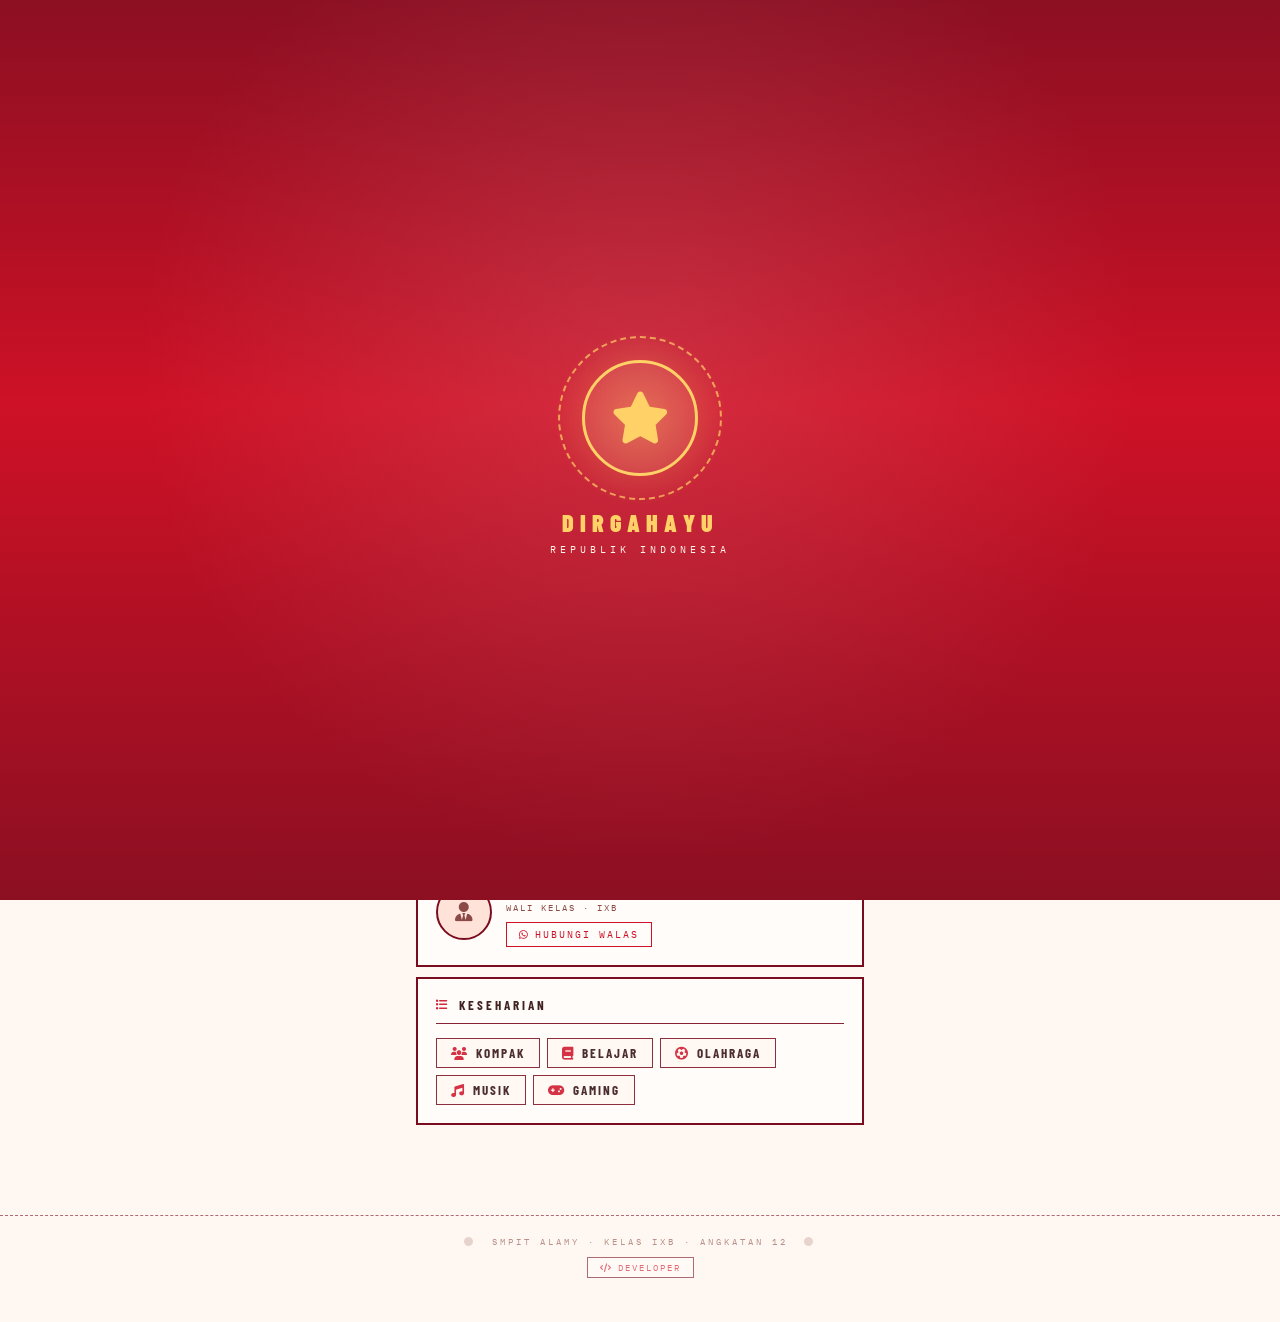
==== commit 720115c7: "Update index.html" ====
--- a/index.html
+++ b/index.html
@@ -272,6 +272,12 @@
     <div class="card">
       <div class="card-title"><i class="fa-solid fa-triangle-exclamation"></i> <span data-i18n="label_piket_bermasalah">Piket Bermasalah</span></div>
       <div id="piket-problem-list"></div>
+      <div class="piket-kabur-send-bar" id="piket-kabur-send-bar" style="display:none;">
+        <span><span id="piket-kabur-send-count">0</span> <span data-i18n="label_terpilih">terpilih</span></span>
+        <button class="reminder-action-btn reminder-action-btn--accent" id="btn-kirim-piket-terpilih">
+          <i class="fa-brands fa-whatsapp"></i> <span data-i18n="btn_kirim_grup_ortu">Kirim ke Grup Ortu</span>
+        </button>
+      </div>
     </div>
 
     <div class="section-sep" style="margin-top:22px;"><span data-i18n="label_pengumuman">Pengumuman</span></div>
--- a/style.css
+++ b/style.css
@@ -1,38 +1,38 @@
 /* ============================================
-   SMPIT ALAMY — KELAS VIIIB
-   style.css  |  Manga Brutalist + Blue Accent
+   SMPIT ALAMY — KELAS IXB
+   style.css  |  Manga Brutalist + Merah-Putih (Kemerdekaan) Theme
    ============================================ */
 
 @import url('https://fonts.googleapis.com/css2?family=Barlow+Condensed:wght@700;900&family=IBM+Plex+Mono:wght@400;700&family=Noto+Sans:wght@400;700&display=swap');
 
-/* ===== ROOT VARIABLES ===== */
+/* ===== ROOT VARIABLES — MERAH PUTIH ===== */
 :root {
-  --bg:        #f0f4f8;
-  --bg2:       #dce8f5;
-  --surface:   #f8fbff;
-  --border:    #1a3a5c;
-  --text:      #0d2137;
-  --muted:     #4a6d8c;
-  --accent:    #1a6fcf;
-  --accent2:   #0fa3e0;
-  --shadow:    3px 3px 0px #1a3a5c;
-  --shadow-lg: 5px 5px 0px #1a3a5c;
+  --bg:        #fff8f2;
+  --bg2:       #ffe3d9;
+  --surface:   #fffcf9;
+  --border:    #7a0c1f;
+  --text:      #2c0a0a;
+  --muted:     #8a4a45;
+  --accent:    #ce1126;
+  --accent2:   #d4a017;
+  --shadow:    3px 3px 0px #7a0c1f;
+  --shadow-lg: 5px 5px 0px #7a0c1f;
   --font-display: 'Barlow Condensed', sans-serif;
   --font-mono:    'IBM Plex Mono', monospace;
   --font-body:    'Noto Sans', sans-serif;
 }
 
 [data-theme="dark"] {
-  --bg:        #0a1628;
-  --bg2:       #0d1f3c;
-  --surface:   #0f2240;
-  --border:    #2a5fa8;
-  --text:      #d0e8ff;
-  --muted:     #7aadda;
-  --accent:    #4da3ff;
-  --accent2:   #1cc8ff;
-  --shadow:    3px 3px 0px #2a5fa8;
-  --shadow-lg: 5px 5px 0px #2a5fa8;
+  --bg:        #1a0505;
+  --bg2:       #2b0a0a;
+  --surface:   #241010;
+  --border:    #b8283a;
+  --text:      #ffe9dc;
+  --muted:     #d9a3a0;
+  --accent:    #ff4d5e;
+  --accent2:   #ffd166;
+  --shadow:    3px 3px 0px #b8283a;
+  --shadow-lg: 5px 5px 0px #b8283a;
 }
 
 /* ===== RESET ===== */
@@ -47,6 +47,165 @@
   overflow-x: hidden;
   transition: background 0.3s, color 0.3s;
 }
+
+/* ===== SPLASH SCREEN (animasi pembuka Garuda) ===== */
+.splash-screen {
+  position: fixed;
+  inset: 0;
+  z-index: 999999;
+  display: flex;
+  align-items: center;
+  justify-content: center;
+  background:
+    radial-gradient(circle at 50% 40%, rgba(255,255,255,0.12), transparent 60%),
+    linear-gradient(180deg, #8c0f22 0%, #ce1126 45%, #8c0f22 100%);
+  opacity: 1;
+  transition: opacity 0.5s ease;
+}
+[data-season="ramadhan"] .splash-screen {
+  background:
+    radial-gradient(circle at 50% 40%, rgba(255,255,255,0.12), transparent 60%),
+    linear-gradient(180deg, #063d24 0%, #0f7a4a 45%, #063d24 100%);
+}
+[data-season="normal"] .splash-screen {
+  background:
+    radial-gradient(circle at 50% 40%, rgba(255,255,255,0.12), transparent 60%),
+    linear-gradient(180deg, #0a2547 0%, #1a6fcf 45%, #0a2547 100%);
+}
+.splash-screen.hide {
+  opacity: 0;
+  pointer-events: none;
+}
+.splash-content {
+  display: flex;
+  flex-direction: column;
+  align-items: center;
+  gap: 16px;
+  padding: 20px;
+}
+.splash-garuda-wrap {
+  position: relative;
+  width: 148px;
+  height: 148px;
+  display: flex;
+  align-items: center;
+  justify-content: center;
+  animation: splashPop 0.7s cubic-bezier(0.22, 1, 0.36, 1) both;
+}
+.splash-garuda-glow {
+  position: absolute;
+  inset: -14px;
+  border-radius: 50%;
+  background: radial-gradient(circle, rgba(255,209,102,0.35) 0%, transparent 70%);
+  animation: splashGlow 2.2s ease-in-out infinite;
+}
+@keyframes splashGlow {
+  0%, 100% { opacity: 0.6; transform: scale(1); }
+  50%      { opacity: 1;   transform: scale(1.08); }
+}
+.splash-garuda-ring {
+  position: absolute;
+  inset: -8px;
+  border-radius: 50%;
+  border: 2px dashed #ffd166;
+  opacity: 0.7;
+  animation: spinRing 10s linear infinite;
+}
+.splash-garuda-img {
+  width: 132px;
+  height: 132px;
+  border-radius: 50%;
+  object-fit: cover;
+  object-position: center 30%;
+  border: 3px solid #ffd166;
+  box-shadow: 0 6px 22px rgba(0,0,0,0.4);
+  position: relative;
+  z-index: 1;
+}
+.splash-garuda-fallback {
+  display: none;
+  width: 116px;
+  height: 116px;
+  border-radius: 50%;
+  border: 3px solid #ffd166;
+  background: rgba(255,255,255,0.06);
+  align-items: center;
+  justify-content: center;
+  font-size: 52px;
+  color: #ffd166;
+  position: relative;
+  z-index: 1;
+}
+.splash-garuda-fallback.show { display: flex; }
+@keyframes splashPop {
+  0%   { opacity: 0; transform: scale(0.6) rotate(-6deg); }
+  60%  { opacity: 1; transform: scale(1.08) rotate(2deg); }
+  100% { opacity: 1; transform: scale(1) rotate(0deg); }
+}
+.splash-text {
+  display: flex;
+  flex-direction: column;
+  align-items: center;
+  gap: 5px;
+}
+.splash-text-line1 {
+  font-family: var(--font-display);
+  font-size: 1.5rem;
+  font-weight: 900;
+  letter-spacing: 6px;
+  text-transform: uppercase;
+  color: #ffd166;
+  animation: line1Glow 1.6s ease-in-out infinite;
+}
+.splash-text-line1 .letter {
+  display: inline-block;
+  opacity: 0;
+  color: #ffd166;
+  animation: letterDrop 0.5s cubic-bezier(0.22, 1, 0.36, 1) forwards;
+}
+@keyframes letterDrop {
+  0%   { opacity: 0; transform: translateY(20px) scale(0.6) rotate(-12deg); }
+  60%  { opacity: 1; transform: translateY(-3px) scale(1.08) rotate(3deg); }
+  100% { opacity: 1; transform: translateY(0) scale(1) rotate(0deg); }
+}
+@keyframes line1Glow {
+  0%, 100% { text-shadow: 0 0 6px rgba(255,209,102,0.35), 0 2px 2px rgba(0,0,0,0.3); }
+  50%      { text-shadow: 0 0 18px rgba(255,209,102,0.95), 0 2px 2px rgba(0,0,0,0.3); }
+}
+.splash-text-line2 {
+  font-family: var(--font-mono);
+  font-size: 0.65rem;
+  letter-spacing: 4px;
+  color: #fff5ea;
+  text-transform: uppercase;
+  animation: line2Glow 1.8s ease-in-out 0.9s infinite;
+}
+.splash-text-line2 .letter {
+  display: inline-block;
+  opacity: 0;
+  color: #fff5ea;
+  animation: letterFadeUp 0.4s ease forwards;
+}
+@keyframes letterFadeUp {
+  from { opacity: 0; transform: translateY(10px); }
+  to   { opacity: 1; transform: translateY(0); }
+}
+@keyframes line2Glow {
+  0%, 100% { text-shadow: 0 0 4px rgba(255,209,102,0.15); }
+  50%      { text-shadow: 0 0 12px rgba(255,209,102,0.75); }
+}
+.splash-sparkle {
+  display: inline-block;
+  color: #ffd166;
+  font-size: 0.9rem;
+  animation: sparkleTwinkle 1.4s ease-in-out infinite;
+}
+.splash-sparkle--right { animation-delay: 0.4s; }
+@keyframes sparkleTwinkle {
+  0%, 100% { opacity: 0.35; transform: scale(0.85) rotate(0deg); }
+  50%      { opacity: 1;    transform: scale(1.25) rotate(20deg); }
+}
+body.splash-active { overflow: hidden; }
 
 /* ===== GRID CANVAS ===== */
 #grid-canvas {
@@ -110,6 +269,20 @@
   text-align: center;
   position: relative;
   z-index: 3;
+}
+.page-header::after {
+  content: '';
+  display: block;
+  height: 12px;
+  margin: 16px auto 0;
+  max-width: 480px;
+  background-image:
+    linear-gradient(135deg, transparent 50%, var(--accent) 50%),
+    linear-gradient(45deg, var(--accent) 50%, transparent 50%);
+  background-size: 14px 12px;
+  background-repeat: repeat-x;
+  background-position: left top, left top;
+  opacity: 0.55;
 }
 .page-title {
   font-family: var(--font-display);
@@ -1453,6 +1626,171 @@
 }
 .fab-main:active { animation: fabPop 0.25s ease; }
 
+/* ===== PENGUMUMAN ===== */
+.announce-card {
+  background: var(--surface);
+  border: 2px solid var(--border);
+  margin-bottom: 12px;
+  overflow: hidden;
+  position: relative;
+  opacity: 0;
+  transform: translateY(14px);
+  transition: opacity 0.5s ease, transform 0.5s ease, box-shadow 0.15s;
+}
+.announce-card.visible { opacity: 1; transform: translateY(0); }
+.announce-card:hover { transform: translate(-2px, -2px); box-shadow: var(--shadow-lg); }
+.announce-img { width: 100%; max-height: 260px; object-fit: cover; display: block; border-bottom: 2px solid var(--border); }
+.announce-body { padding: 16px; }
+.announce-title {
+  font-family: var(--font-display); font-size: 1.05rem; font-weight: 800;
+  letter-spacing: 1.5px; text-transform: uppercase; color: var(--text); margin-bottom: 6px;
+}
+.announce-text { font-size: 0.85rem; line-height: 1.7; color: var(--muted); white-space: pre-wrap; }
+.announce-meta { margin-top: 10px; font-family: var(--font-mono); font-size: 0.58rem; letter-spacing: 1.5px; color: var(--accent); opacity: 0.8; text-transform: uppercase; }
+.announce-del-btn {
+  position: absolute; top: 10px; right: 10px; width: 32px; height: 32px;
+  border: 1.5px solid var(--border); background: rgba(0,0,0,0.55); color: #fff;
+  cursor: pointer; display: flex; align-items: center; justify-content: center; transition: all 0.15s;
+}
+.announce-del-btn:hover { background: #e5484d; border-color: #e5484d; }
+
+/* ===== PIKET — admin (dipakai di piket.html) ===== */
+.piket-admin-row {
+  display: flex; flex-direction: column; gap: 8px; padding: 12px 0;
+  border-bottom: 1px solid var(--border);
+  opacity: 0; transform: translateX(-10px);
+  transition: opacity 0.35s ease, transform 0.35s ease;
+}
+.piket-admin-row.visible { opacity: 1; transform: translateX(0); }
+.piket-admin-row:last-child { border-bottom: none; }
+.piket-admin-name {
+  font-family: var(--font-display); font-weight: 700; letter-spacing: 1px;
+  text-transform: uppercase; font-size: 0.88rem; color: var(--text);
+}
+.piket-status-picker { display: flex; flex-wrap: wrap; gap: 6px; }
+.piket-status-btn {
+  padding: 6px 12px; border: 1.5px solid var(--border);
+  background: var(--pk-color, var(--bg)); color: var(--pk-text, var(--text));
+  font-family: var(--font-mono); font-size: 0.62rem; letter-spacing: 1px;
+  text-transform: uppercase; cursor: pointer; opacity: 0.55; transition: all 0.15s;
+}
+.piket-status-btn:hover { opacity: 0.85; transform: translateY(-1px); }
+.piket-status-btn.active { opacity: 1; box-shadow: var(--shadow); border-color: var(--border); font-weight: 700; }
+
+/* ===== PIKET — daftar bermasalah (publik, di halaman Pengumuman) ===== */
+.piket-problem-card {
+  display: flex; align-items: center; gap: 12px; padding: 12px 14px;
+  border: 1.5px solid var(--border); margin-bottom: 8px; background: var(--surface);
+  opacity: 0; transform: translateY(10px);
+  transition: opacity 0.4s ease, transform 0.4s ease;
+}
+.piket-problem-card.visible { opacity: 1; transform: translateY(0); }
+.piket-problem-badge {
+  flex-shrink: 0; padding: 6px 10px; font-family: var(--font-mono); font-size: 0.6rem;
+  letter-spacing: 1px; text-transform: uppercase; font-weight: 700;
+  background: var(--pk-color, var(--accent)); color: var(--pk-text, #fff);
+  border: 1.5px solid var(--border);
+}
+.piket-problem-info { flex: 1; min-width: 0; }
+.piket-problem-name { font-family: var(--font-display); font-weight: 700; font-size: 0.9rem; letter-spacing: 1px; text-transform: uppercase; color: var(--text); }
+.piket-problem-date { font-family: var(--font-mono); font-size: 0.6rem; color: var(--muted); margin-top: 2px; }
+.piket-fine { display: block; font-family: var(--font-mono); font-size: 0.62rem; color: #e5484d; margin-top: 3px; font-weight: 700; }
+.piket-resolve-btn {
+  flex-shrink: 0; padding: 8px 12px; border: 1.5px solid var(--border); background: var(--bg);
+  color: var(--text); font-family: var(--font-mono); font-size: 0.58rem; letter-spacing: 1px;
+  text-transform: uppercase; cursor: pointer; transition: all 0.15s;
+}
+.piket-resolve-btn:hover { background: #1f9d55; color: #fff; border-color: #1f9d55; }
+.piket-problem-actions { display: flex; flex-direction: column; gap: 6px; flex-shrink: 0; }
+.piket-send-group-btn:hover { background: #25d366; color: #fff; border-color: #25d366; }
+.piket-dispen-note {
+  margin-top: 4px; font-family: var(--font-mono); font-size: 0.6rem;
+  letter-spacing: 0.5px; color: var(--accent); font-style: italic;
+}
+.piket-dispen-note i { margin-right: 4px; }
+
+/* ===== KENANGAN — admin ===== */
+.memories-admin-row {
+  display: flex; align-items: center; gap: 10px; padding: 8px 0;
+  border-bottom: 1px solid var(--border);
+}
+.memories-admin-row:last-child { border-bottom: none; }
+.memories-admin-thumb { width: 48px; height: 48px; object-fit: cover; border: 1.5px solid var(--border); flex-shrink: 0; }
+
+/* ===== KAS — komposer manual ===== */
+.kas-manual-form { display: flex; flex-direction: column; gap: 8px; margin-bottom: 4px; }
+.kas-manual-total {
+  margin: 10px 0; padding: 10px 12px; border: 1.5px dashed var(--border);
+  font-family: var(--font-mono); font-size: 0.72rem; letter-spacing: 1px;
+  text-transform: uppercase; color: var(--accent); font-weight: 700; text-align: center;
+}
+
+/* ===== ADMIN TABS ===== */
+.admin-tabs { display: flex; flex-wrap: wrap; gap: 6px; margin-bottom: 14px; }
+.admin-tab-btn {
+  flex: 1; min-width: 80px; padding: 9px 10px; border: 1.5px solid var(--border);
+  background: var(--bg); color: var(--muted); font-family: var(--font-mono);
+  font-size: 0.6rem; letter-spacing: 1px; text-transform: uppercase; cursor: pointer;
+  display: flex; align-items: center; justify-content: center; gap: 5px; transition: all 0.15s;
+}
+.admin-tab-btn:hover { background: var(--bg2); color: var(--text); }
+.admin-tab-btn.active { background: var(--accent); color: #fff; border-color: var(--accent); box-shadow: var(--shadow); }
+
+/* ===== TEMA & MUSIK ===== */
+.theme-choice-row { display: flex; flex-direction: column; gap: 8px; }
+.theme-choice-btn {
+  padding: 12px; border: 2px solid var(--border); background: var(--bg); color: var(--text);
+  font-family: var(--font-display); font-weight: 700; letter-spacing: 1.5px; font-size: 0.9rem;
+  cursor: pointer; transition: all 0.15s; text-align: left;
+}
+.theme-choice-btn:hover { transform: translate(-2px, -2px); box-shadow: var(--shadow); }
+.theme-choice-btn.active { background: var(--accent); color: #fff; border-color: var(--accent); box-shadow: var(--shadow-lg); }
+
+/* ===== QR ADMIN ===== */
+.admin-qr-card { text-align: center; }
+.admin-qr-img {
+  width: 100%; max-width: 240px; margin: 10px auto; display: block;
+  border: 3px solid var(--border); background: #fff; padding: 8px;
+}
+.admin-qr-link {
+  display: block; margin-top: 8px; font-family: var(--font-mono); font-size: 0.62rem;
+  color: var(--accent); word-break: break-all; text-decoration: underline;
+}
+
+/* ===== RAMADHAN COUNTDOWN (beranda) ===== */
+.ramadhan-countdown {
+  display: flex; align-items: center; justify-content: center; gap: 8px;
+  margin: 14px auto 0; padding: 10px 18px; max-width: 320px;
+  border: 2px solid var(--border); background: var(--bg2); color: var(--text);
+  font-family: var(--font-mono); font-size: 0.68rem; letter-spacing: 1px; text-transform: uppercase;
+}
+.ramadhan-countdown i { color: var(--accent); }
+.ramadhan-countdown b { color: var(--accent); font-size: 0.95rem; }
+
+/* ===== TEMA: BIASA (non-merah-putih) ===== */
+[data-season="normal"] {
+  --bg: #f0f4f8; --bg2: #dce8f5; --surface: #f8fbff; --border: #1a3a5c;
+  --text: #0d2137; --muted: #4a6d8c; --accent: #1a6fcf; --accent2: #0fa3e0;
+  --shadow: 3px 3px 0px #1a3a5c; --shadow-lg: 5px 5px 0px #1a3a5c;
+}
+[data-season="normal"][data-theme="dark"] {
+  --bg: #0a1628; --bg2: #0d1f3c; --surface: #0f2240; --border: #2a5fa8;
+  --text: #d0e8ff; --muted: #7aadda; --accent: #4da3ff; --accent2: #1cc8ff;
+  --shadow: 3px 3px 0px #2a5fa8; --shadow-lg: 5px 5px 0px #2a5fa8;
+}
+
+/* ===== TEMA: RAMADHAN ===== */
+[data-season="ramadhan"] {
+  --bg: #f5f8f3; --bg2: #e3efe0; --surface: #fbfdfa; --border: #0b5d3b;
+  --text: #0d2b1a; --muted: #5a7d68; --accent: #0f7a4a; --accent2: #d4af37;
+  --shadow: 3px 3px 0px #0b5d3b; --shadow-lg: 5px 5px 0px #0b5d3b;
+}
+[data-season="ramadhan"][data-theme="dark"] {
+  --bg: #04160d; --bg2: #082818; --surface: #0a1f14; --border: #2fae72;
+  --text: #e8fff2; --muted: #a0d9bb; --accent: #3fdc8e; --accent2: #ffd166;
+  --shadow: 3px 3px 0px #2fae72; --shadow-lg: 5px 5px 0px #2fae72;
+}
+
 /* ===== FOOTER ===== */
 footer {
   position: relative;
@@ -1504,4 +1842,4 @@
   .hero { height: 200px; }
   .container { padding: 0 12px 80px; }
   .photo-grid { grid-template-columns: repeat(2, 1fr); }
-}+}
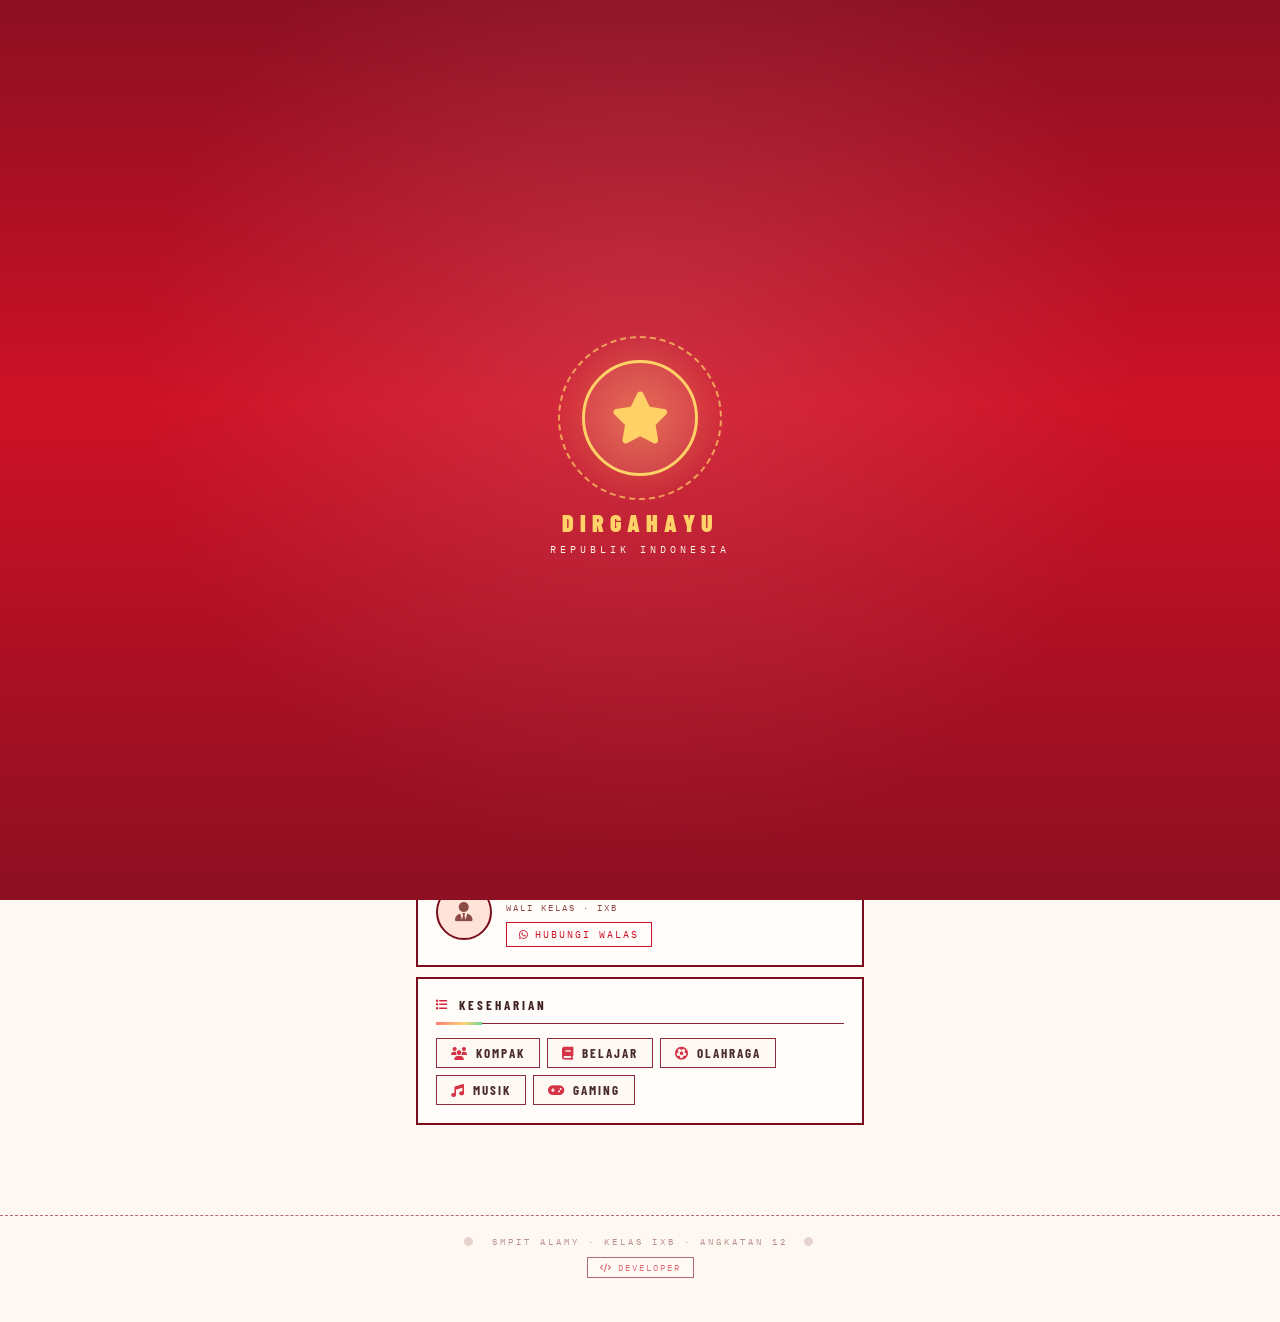
==== commit bf8bf71c: "Update index.html" ====
--- a/index.html
+++ b/index.html
@@ -92,6 +92,10 @@
       <i class="fa-solid fa-bullhorn"></i>
       <span data-i18n="nav_announcement">Pengumuman</span>
     </button>
+    <button class="nav-item" onclick="goPage('kasmember')" id="nav-btn-kasmember">
+      <i class="fa-solid fa-crown"></i>
+      <span data-i18n="nav_kasmember">Member Kas</span>
+    </button>
     <button class="nav-item" onclick="goPage('memories')" id="nav-btn-memories">
       <i class="fa-solid fa-camera-retro"></i>
       <span data-i18n="nav_memories">Kenangan</span>
@@ -111,6 +115,7 @@
   <span class="dot active" onclick="goPage('home')" title="Beranda"></span>
   <span class="dot" onclick="goPage('students')" title="Absensi"></span>
   <span class="dot" onclick="goPage('announcement')" title="Pengumuman"></span>
+  <span class="dot" onclick="goPage('kasmember')" title="Member Kas"></span>
   <span class="dot" onclick="goPage('memories')" title="Kenangan"></span>
   <span class="dot" onclick="goPage('admin')" title="Admin"></span>
 </div>
@@ -272,17 +277,40 @@
     <div class="card">
       <div class="card-title"><i class="fa-solid fa-triangle-exclamation"></i> <span data-i18n="label_piket_bermasalah">Piket Bermasalah</span></div>
       <div id="piket-problem-list"></div>
-      <div class="piket-kabur-send-bar" id="piket-kabur-send-bar" style="display:none;">
-        <span><span id="piket-kabur-send-count">0</span> <span data-i18n="label_terpilih">terpilih</span></span>
-        <button class="reminder-action-btn reminder-action-btn--accent" id="btn-kirim-piket-terpilih">
-          <i class="fa-brands fa-whatsapp"></i> <span data-i18n="btn_kirim_grup_ortu">Kirim ke Grup Ortu</span>
-        </button>
-      </div>
+    </div>
+
+    <div class="card">
+      <div class="card-title"><i class="fa-solid fa-coins"></i> <span data-i18n="label_kas_menunggak">Kas Menunggak</span></div>
+      <div id="kas-tunggakan-public-list"></div>
     </div>
 
     <div class="section-sep" style="margin-top:22px;"><span data-i18n="label_pengumuman">Pengumuman</span></div>
     <div id="announcement-list"></div>
 
+  </div>
+  <footer>
+    <i class="fa-solid fa-circle" style="opacity:0.35;margin-right:8px;"></i>
+    SMPIT ALAMY · IXB · ANGKATAN 12
+    <i class="fa-solid fa-circle" style="opacity:0.35;margin-left:8px;"></i>
+    <br>
+    <a href="https://alstecu24.vercel.app" target="_blank" class="dev-link" rel="noopener">
+      <i class="fa-solid fa-code"></i> <span data-i18n="label_developer">developer</span>
+    </a>
+  </footer>
+</div>
+
+<!-- ═══════════════════════════════════════
+     HALAMAN — MEMBER KAS (publik, halaman tersendiri)
+═══════════════════════════════════════ -->
+<div class="page" id="page-kasmember">
+  <div class="page-header">
+    <h2 class="page-title" data-i18n="label_member_kas">Member Kas</h2>
+    <p class="page-subtitle" data-i18n="label_member_kas_subtitle">Bebas kas untuk sementara waktu</p>
+  </div>
+  <div class="container" style="padding-top:24px;">
+    <div class="card">
+      <div id="kas-member-public-list"></div>
+    </div>
   </div>
   <footer>
     <i class="fa-solid fa-circle" style="opacity:0.35;margin-right:8px;"></i>
@@ -399,23 +427,28 @@
       <!-- TAB: KAS -->
       <div class="admin-tab-panel" data-panel="kas" style="display:none;">
         <div class="card">
-          <div class="card-title"><i class="fa-solid fa-calendar-day"></i> <span data-i18n="label_pilih_bulan">Pilih Bulan</span></div>
-          <input type="month" id="kas-admin-month" class="reminder-input" />
-        </div>
-        <div class="card">
-          <div class="card-title"><i class="fa-solid fa-coins"></i> <span data-i18n="label_kelola_kas">Kelola Kas</span></div>
-          <div id="kas-admin-list"></div>
-        </div>
-        <div class="card">
-          <div class="card-title"><i class="fa-solid fa-triangle-exclamation"></i> <span data-i18n="label_ringkasan_tunggakan">Ringkasan Tunggakan</span></div>
-          <div id="kas-arrears-list"></div>
+          <div class="card-title"><i class="fa-solid fa-crown"></i> <span data-i18n="label_kelola_member_kas">Kelola Member Kas</span></div>
+          <p class="reminder-hint" style="margin-top:0;">
+            <i class="fa-solid fa-circle-info"></i>
+            <span data-i18n="label_kas_member_hint">Nama di sini bebas bayar kas sampai tanggal yang ditentukan. Tier "Mahkota" untuk membership terbesar, "Berlian" untuk sisanya. Tampil otomatis di halaman Pengumuman.</span>
+          </p>
+          <div class="kas-manual-form">
+            <input type="text" id="kas-member-nama" class="reminder-input" data-i18n-placeholder="placeholder_nama_siswa" placeholder="Nama siswa" />
+            <select id="kas-member-tier" class="reminder-input">
+              <option value="mahkota">&#x1F451; Mahkota</option>
+              <option value="berlian" selected>&#x1F48E; Berlian</option>
+            </select>
+            <input type="number" id="kas-member-hari" class="reminder-input" data-i18n-placeholder="placeholder_jumlah_hari" placeholder="Berapa hari bebas kas" min="1" step="1" />
+            <button class="reminder-add-btn" id="btn-kas-member-add"><i class="fa-solid fa-plus"></i> <span data-i18n="btn_tambah_member">Tambah Member</span></button>
+          </div>
+          <div id="kas-member-list" style="margin-top:10px;"></div>
         </div>
 
         <div class="card">
           <div class="card-title"><i class="fa-solid fa-pen"></i> <span data-i18n="label_buat_pemberitahuan_manual">Buat Pemberitahuan Tunggakan (Manual)</span></div>
           <p class="reminder-hint" style="margin-top:0;">
             <i class="fa-solid fa-circle-info"></i>
-            <span data-i18n="label_kas_manual_hint">Ketik nama & jumlah yang belum dibayar satu-satu, tambahkan ke daftar. Setelah semua terkumpul, kirim jadi SATU pesan ke grup orang tua sekaligus.</span>
+            <span data-i18n="label_kas_manual_hint">Ketik nama & jumlah yang belum dibayar satu-satu, tambahkan ke daftar. Tersimpan otomatis ke server dan tampil di halaman Pengumuman, jadi tidak hilang meski logout/reload. Setelah semua terkumpul, kirim jadi SATU pesan ke grup orang tua sekaligus.</span>
           </p>
           <div class="kas-manual-form">
             <input type="text" id="kas-manual-nama" class="reminder-input" data-i18n-placeholder="placeholder_nama_siswa" placeholder="Nama siswa" />
@@ -504,4 +537,4 @@
 <script src="shared.js"></script>
 <script src="script.js"></script>
 </body>
-</html>
+</html>
--- a/style.css
+++ b/style.css
@@ -20,6 +20,9 @@
   --font-display: 'Barlow Condensed', sans-serif;
   --font-mono:    'IBM Plex Mono', monospace;
   --font-body:    'Noto Sans', sans-serif;
+  /* Gradasi warna-warni yang dipakai di seluruh situs (tombol, indikator
+     halaman aktif, garis bawah judul, dll) -- otomatis ganti tiap tema. */
+  --gradient-accent: linear-gradient(120deg, #ff6b6b, #ffd166, #06d6a0, #4da3ff, #7b61ff, #ff6b6b);
 }
 
 [data-theme="dark"] {
@@ -33,6 +36,18 @@
   --accent2:   #ffd166;
   --shadow:    3px 3px 0px #b8283a;
   --shadow-lg: 5px 5px 0px #b8283a;
+}
+
+[data-season="ramadhan"] {
+  --gradient-accent: linear-gradient(120deg, #3fdc8e, #ffd166, #1cc8ff, #0f7a4a, #ffd166, #3fdc8e);
+}
+[data-season="normal"] {
+  --gradient-accent: linear-gradient(120deg, #4da3ff, #7b61ff, #ff6b9d, #ffd166, #1cc8ff, #4da3ff);
+}
+
+@keyframes gradientShimmer {
+  0%, 100% { background-position: 0% 50%; }
+  50%      { background-position: 100% 50%; }
 }
 
 /* ===== RESET ===== */
@@ -394,9 +409,12 @@
 }
 
 .fab-wrap.open .fab-main {
-  background: var(--accent);
+  background-image: var(--gradient-accent);
+  background-size: 300% 300%;
+  animation: gradientShimmer 5s ease-in-out infinite;
   color: #fff;
-  border-color: var(--accent);
+  border-color: var(--border);
+  text-shadow: 0 1px 3px rgba(0,0,0,0.4);
 }
 
 /* Music equalizer bars */
@@ -469,13 +487,22 @@
 
 .nav-item i { font-size: 11px; }
 
-.nav-item:hover,
-.nav-item.active {
+.nav-item:hover {
   background: var(--accent);
   color: #fff;
   border-color: var(--accent);
   box-shadow: 3px 3px 0px rgba(26,111,207,0.4);
   transform: translate(-2px, -2px);
+}
+.nav-item.active {
+  background-image: var(--gradient-accent);
+  background-size: 300% 300%;
+  animation: gradientShimmer 5s ease-in-out infinite;
+  color: #fff;
+  border-color: var(--border);
+  box-shadow: 3px 3px 0px rgba(26,111,207,0.4);
+  transform: translate(-2px, -2px);
+  text-shadow: 0 1px 3px rgba(0,0,0,0.4);
 }
 
 .nav-item:active {
@@ -538,8 +565,10 @@
 }
 
 .dot.active {
-  background: var(--accent);
-  border-color: var(--accent);
+  background-image: var(--gradient-accent);
+  background-size: 300% 300%;
+  animation: gradientShimmer 5s ease-in-out infinite;
+  border-color: var(--border);
   width: 20px;
   border-radius: 4px;
 }
@@ -757,6 +786,16 @@
   padding-bottom: 10px;
   border-bottom: 1px solid var(--border);
   opacity: 0.9;
+  position: relative;
+}
+.card-title::after {
+  content: '';
+  position: absolute;
+  left: 0; bottom: -1.5px;
+  width: 46px; height: 3px;
+  background-image: var(--gradient-accent);
+  background-size: 300% 300%;
+  animation: gradientShimmer 5s ease-in-out infinite;
 }
 
 .card-title i { font-size: 12px; color: var(--accent); transition: transform 0.3s ease; }
@@ -1387,8 +1426,11 @@
   padding: 13px;
   margin-bottom: 12px;
   border: 2px solid var(--border);
-  background: var(--accent);
+  background-image: var(--gradient-accent);
+  background-size: 300% 300%;
+  animation: gradientShimmer 5s ease-in-out infinite;
   color: #fff;
+  text-shadow: 0 1px 3px rgba(0,0,0,0.4);
   font-family: var(--font-display);
   font-weight: 700;
   letter-spacing: 2px;
@@ -1400,14 +1442,15 @@
   justify-content: center;
   gap: 8px;
   box-shadow: var(--shadow-lg);
-  transition: transform 0.15s, box-shadow 0.15s, background 0.2s;
+  transition: transform 0.15s, box-shadow 0.15s;
 }
 .reminder-save-btn:hover { transform: translate(-2px, -2px); box-shadow: 7px 7px 0px var(--border); }
 .reminder-save-btn:active { transform: translate(2px, 2px); box-shadow: none; }
 .reminder-save-btn.is-saving {
-  animation: saveBtnPulse 0.7s ease-in-out infinite;
+  animation: saveBtnPulse 0.7s ease-in-out infinite, gradientShimmer 5s ease-in-out infinite;
 }
 .reminder-save-btn.is-saved {
+  background-image: none;
   background: #1f9d55;
   border-color: #1f9d55;
   animation: saveBtnPop 0.4s ease;
@@ -1523,7 +1566,11 @@
 }
 .reminder-action-btn:hover { transform: translate(-2px,-2px); box-shadow: var(--shadow-lg); }
 .reminder-action-btn:active { transform: translate(2px,2px); box-shadow: none; }
-.reminder-action-btn--accent { background: var(--accent); color: #fff; border-color: var(--accent); }
+.reminder-action-btn--accent {
+  background-image: var(--gradient-accent); background-size: 300% 300%;
+  animation: gradientShimmer 5s ease-in-out infinite;
+  color: #fff; border-color: var(--border); text-shadow: 0 1px 3px rgba(0,0,0,0.4);
+}
 
 .reminder-hint {
   margin-top: 12px;
@@ -1666,7 +1713,14 @@
 .piket-admin-name {
   font-family: var(--font-display); font-weight: 700; letter-spacing: 1px;
   text-transform: uppercase; font-size: 0.88rem; color: var(--text);
-}
+  display: flex; align-items: center; justify-content: space-between; gap: 8px;
+}
+.kas-name-del {
+  border: none; background: transparent; color: var(--muted);
+  font-size: 0.72rem; cursor: pointer; padding: 2px 4px; flex-shrink: 0;
+  text-transform: none; letter-spacing: 0; font-family: var(--font-body);
+}
+.kas-name-del:hover { color: #e5484d; }
 .piket-status-picker { display: flex; flex-wrap: wrap; gap: 6px; }
 .piket-status-btn {
   padding: 6px 12px; border: 1.5px solid var(--border);
@@ -1685,6 +1739,75 @@
   transition: opacity 0.4s ease, transform 0.4s ease;
 }
 .piket-problem-card.visible { opacity: 1; transform: translateY(0); }
+
+/* ===== MEMBER KAS ===== */
+.kas-member-card {
+  display: flex; align-items: center; gap: 14px; padding: 12px 14px;
+  border: 1.5px solid var(--km-border, var(--border)); border-left-width: 4px;
+  margin-bottom: 8px; background: var(--surface);
+  opacity: 0; transform: translateY(10px);
+  transition: opacity 0.4s ease, transform 0.4s ease, box-shadow 0.15s;
+}
+.kas-member-card.visible { opacity: 1; transform: translateY(0); }
+.kas-member-card:hover { box-shadow: var(--shadow); }
+.kas-member-badge {
+  flex-shrink: 0; width: 48px; height: 48px; border-radius: 50%;
+  display: flex; align-items: center; justify-content: center;
+  font-size: 1.5rem; border: 2px solid var(--border);
+  box-shadow: 0 2px 6px rgba(0,0,0,0.25), inset 0 1px 2px rgba(255,255,255,0.5);
+  position: relative; overflow: hidden;
+  background-size: 300% 300%;
+  animation: kasMemberGlow 2.4s ease-in-out infinite, kasMemberShimmer 5s ease-in-out infinite;
+}
+.kas-member-badge--sm { width: 34px; height: 34px; font-size: 1.05rem; border-width: 1.5px; }
+@keyframes kasMemberGlow {
+  0%, 100% { filter: brightness(1); }
+  50%      { filter: brightness(1.18); }
+}
+@keyframes kasMemberShimmer {
+  0%, 100% { background-position: 0% 50%; }
+  50%      { background-position: 100% 50%; }
+}
+
+/* Warna-warni per lencana, otomatis ikut tema aktif */
+.kas-member-badge--mahkota {
+  background-image: linear-gradient(120deg, #fff3b0, #ffd166, #ff9a3c, #ff6b6b, #ffd166, #fff3b0);
+}
+.kas-member-badge--berlian {
+  background-image: linear-gradient(120deg, #dff6ff, #4da3ff, #7b61ff, #1cc8ff, #4da3ff, #dff6ff);
+}
+[data-season="ramadhan"] .kas-member-badge--mahkota {
+  background-image: linear-gradient(120deg, #fff3b0, #ffd166, #3fdc8e, #0f7a4a, #ffd166, #fff3b0);
+}
+[data-season="ramadhan"] .kas-member-badge--berlian {
+  background-image: linear-gradient(120deg, #d9fff0, #3fdc8e, #1cc8ff, #0b5d3b, #3fdc8e, #d9fff0);
+}
+[data-season="normal"] .kas-member-badge--mahkota {
+  background-image: linear-gradient(120deg, #fff3b0, #ffd166, #ff6b9d, #7b61ff, #ffd166, #fff3b0);
+}
+[data-season="normal"] .kas-member-badge--berlian {
+  background-image: linear-gradient(120deg, #dff6ff, #4da3ff, #7b61ff, #1cc8ff, #4da3ff, #dff6ff);
+}
+
+.kas-member-info { flex: 1; min-width: 0; }
+.kas-member-name {
+  font-family: var(--font-display); font-weight: 800; letter-spacing: 1px;
+  text-transform: uppercase; font-size: 0.92rem; color: var(--text);
+}
+.kas-member-date {
+  font-family: var(--font-mono); font-size: 0.62rem; color: var(--accent); margin-top: 2px; font-weight: 700;
+  letter-spacing: 0.5px;
+}
+.piket-kabur-check {
+  flex-shrink: 0; width: 20px; height: 20px; accent-color: var(--accent); cursor: pointer;
+}
+.piket-kabur-send-bar {
+  display: flex; align-items: center; justify-content: space-between; gap: 10px;
+  margin-top: 12px; padding: 10px 14px; border: 1.5px dashed var(--accent);
+  background: var(--bg2); font-family: var(--font-mono); font-size: 0.7rem;
+  letter-spacing: 1px; text-transform: uppercase; color: var(--text);
+}
+.piket-kabur-send-bar .reminder-action-btn { flex: 0 0 auto; padding: 8px 14px; font-size: 0.66rem; }
 .piket-problem-badge {
   flex-shrink: 0; padding: 6px 10px; font-family: var(--font-mono); font-size: 0.6rem;
   letter-spacing: 1px; text-transform: uppercase; font-weight: 700;
@@ -1694,7 +1817,6 @@
 .piket-problem-info { flex: 1; min-width: 0; }
 .piket-problem-name { font-family: var(--font-display); font-weight: 700; font-size: 0.9rem; letter-spacing: 1px; text-transform: uppercase; color: var(--text); }
 .piket-problem-date { font-family: var(--font-mono); font-size: 0.6rem; color: var(--muted); margin-top: 2px; }
-.piket-fine { display: block; font-family: var(--font-mono); font-size: 0.62rem; color: #e5484d; margin-top: 3px; font-weight: 700; }
 .piket-resolve-btn {
   flex-shrink: 0; padding: 8px 12px; border: 1.5px solid var(--border); background: var(--bg);
   color: var(--text); font-family: var(--font-mono); font-size: 0.58rem; letter-spacing: 1px;
@@ -1702,12 +1824,6 @@
 }
 .piket-resolve-btn:hover { background: #1f9d55; color: #fff; border-color: #1f9d55; }
 .piket-problem-actions { display: flex; flex-direction: column; gap: 6px; flex-shrink: 0; }
-.piket-send-group-btn:hover { background: #25d366; color: #fff; border-color: #25d366; }
-.piket-dispen-note {
-  margin-top: 4px; font-family: var(--font-mono); font-size: 0.6rem;
-  letter-spacing: 0.5px; color: var(--accent); font-style: italic;
-}
-.piket-dispen-note i { margin-right: 4px; }
 
 /* ===== KENANGAN — admin ===== */
 .memories-admin-row {
@@ -1734,7 +1850,11 @@
   display: flex; align-items: center; justify-content: center; gap: 5px; transition: all 0.15s;
 }
 .admin-tab-btn:hover { background: var(--bg2); color: var(--text); }
-.admin-tab-btn.active { background: var(--accent); color: #fff; border-color: var(--accent); box-shadow: var(--shadow); }
+.admin-tab-btn.active {
+  background-image: var(--gradient-accent); background-size: 300% 300%;
+  animation: gradientShimmer 5s ease-in-out infinite;
+  color: #fff; border-color: var(--border); box-shadow: var(--shadow); text-shadow: 0 1px 3px rgba(0,0,0,0.4);
+}
 
 /* ===== TEMA & MUSIK ===== */
 .theme-choice-row { display: flex; flex-direction: column; gap: 8px; }
@@ -1744,7 +1864,11 @@
   cursor: pointer; transition: all 0.15s; text-align: left;
 }
 .theme-choice-btn:hover { transform: translate(-2px, -2px); box-shadow: var(--shadow); }
-.theme-choice-btn.active { background: var(--accent); color: #fff; border-color: var(--accent); box-shadow: var(--shadow-lg); }
+.theme-choice-btn.active {
+  background-image: var(--gradient-accent); background-size: 300% 300%;
+  animation: gradientShimmer 5s ease-in-out infinite;
+  color: #fff; border-color: var(--border); box-shadow: var(--shadow-lg); text-shadow: 0 1px 3px rgba(0,0,0,0.4);
+}
 
 /* ===== QR ADMIN ===== */
 .admin-qr-card { text-align: center; }
